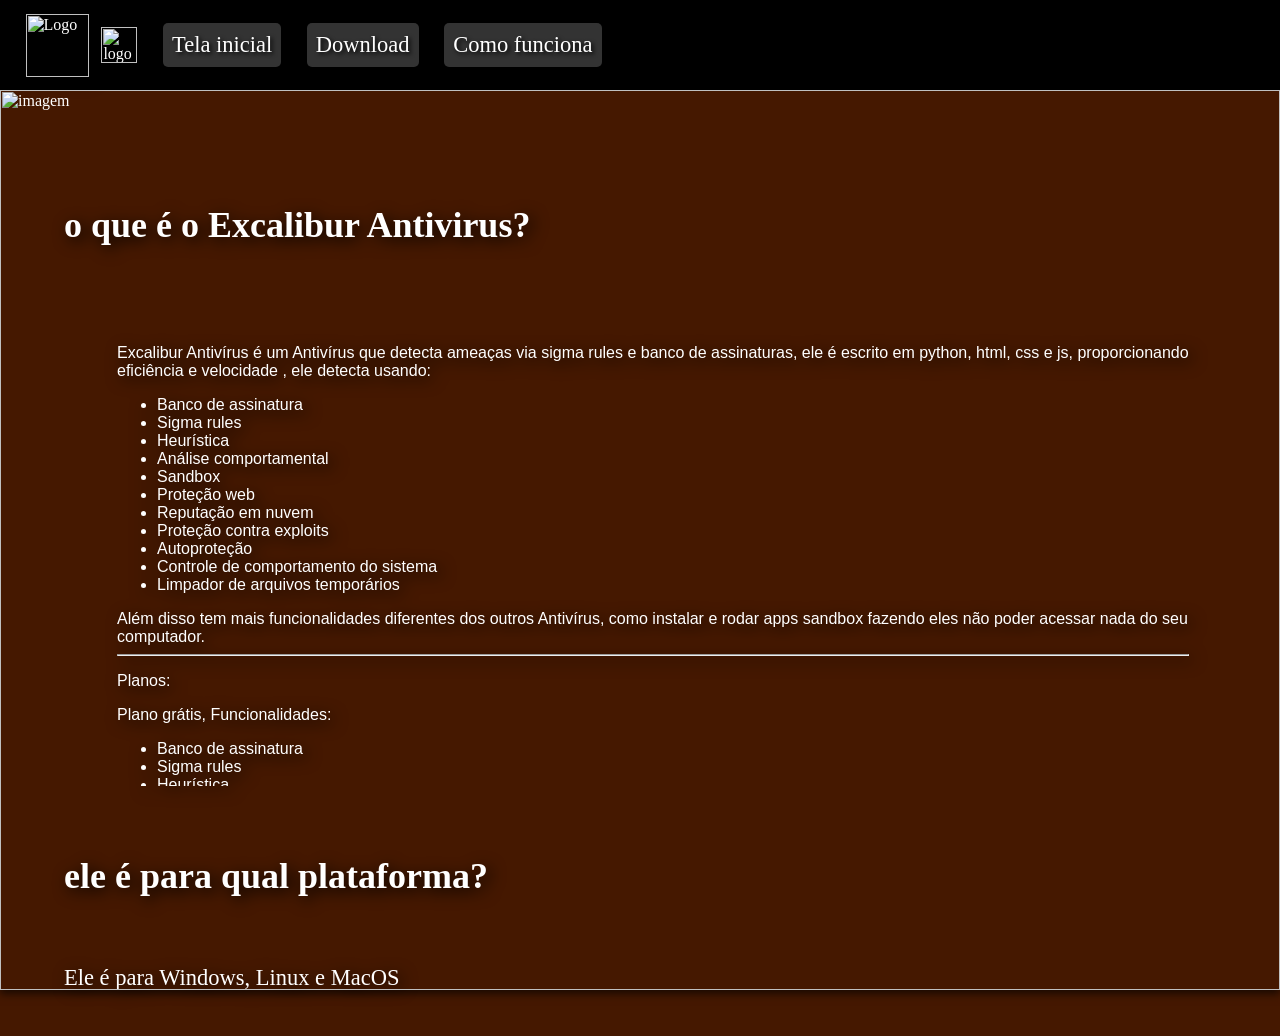
==== index.html @ 654c8cd5 "Add files via upload" ====
<html lang="en">
<head>
    <meta charset="UTF-8">
    <meta name="viewport" content="width=device-width, initial-scale=1.0">
    <link rel="stylesheet" href="style.css">
    <link rel="preconnect" href="https://fonts.googleapis.com">
    <link rel="preconnect" href="https://fonts.gstatic.com" crossorigin>
    <link href="https://fonts.googleapis.com/css2?family=BJCree:wght@400;500;600;700&display=swap" rel="stylesheet">
    <title>Excalibur Antivirus</title>
</head>
<body>
    <div class="topbar">
        <div class=" barra">
            <img class="logo" src="img/logo.png" alt="Logo">
            <img class="logo-name" src="img/logo-name-better.png" alt="logo name">
            <a href="index.html">Tela inicial</a>
            <a href="download.html">Download</a>
            <a href="como-funciona.html">Como funciona</a>
        </div>
        <img class="borda" src="img/borda-bg.png" alt="imagem">
    </div>

    <div class="content">
        <h1>o que é o Excalibur Antivirus?</h1>
        <iframe src="text.html" frameborder="0"></iframe>
        <h1>ele é para qual plataforma?</h1>
        <p>Ele é para Windows, Linux e MacOS</p>
    </div>
</body>
</html>
---- style.css ----
body, html {
    margin: 0;
    padding: 0;
    font-family: "BJCree", serif;
}
body {
    background-color: #451800;
    background-image: url(img/body-bg.jpeg);
}
.topbar {
    background-color: #000000;
    background-image: url(img/topbar-bg.png);
    background-size: cover;
    background-repeat: no-repeat;
    color: rgb(255, 255, 255);
    text-align: left;
    display: flex;
    height: 10vh;
    flex-direction: column;
    align-items: left;
    position: fixed;
    top: 0;
    left: 0;
    right: 0;
    justify-content: center;
    z-index: 10;
}
.topbar h3{
    position: relative;
    margin-left: 2vw;
    margin-right: 2vw;
}
.topbar .borda {
    position: fixed;
    top: 10vh;
    display: flex;
    width: 100%;
    box-shadow: 0px 4px 8px rgba(0, 0, 0, 0.637);
}
.topbar .logo {
    width: 7vh;
    height: 7vh;
    margin-left: 2vw;
    filter: drop-shadow(4px 4px 8px rgb(0, 0, 0));
}
.barra {
    display: flex;
    align-items: center;
}
.topbar .logo-name {
    height: 4vh;
    margin-left: 1vw;
    filter: drop-shadow(4px 4px 4px rgb(0, 0, 0));
}
.content {
    margin-top: 20vh;
    display: flex;
    justify-content: center;
    margin-left: 5vw;
    color: white;
    flex-direction: column;
}
.content iframe {
    width: 85vw;
    height: 50vh;
    border: none;
    color: white;
    padding: 5vh;
    background-image: url('img/metal-texture.jpg');
    filter: drop-shadow(4px 4px 8px rgb(0, 0, 0));
}
.content h1 {
    font-size: 4vh;
    margin-bottom: 5vh;
    filter: drop-shadow(4px 4px 8px rgb(0, 0, 0));
    color: white;
    transition: all 0.3s ease;
}
.content p {
    font-size: 2.5vh;
    margin-bottom: 5vh;
    filter: drop-shadow(4px 4px 8px rgb(0, 0, 0));
    color: white;
    transition: all 0.3s ease;
}
a {
    text-decoration: none;
    color: white;
    transition: all 0.3s ease;
}
.topbar .barra a {
    margin-left: 2vw;
    font-size: 2vh;
    text-shadow: 2px 2px 4px rgb(0, 0, 0);
    margin-left: 2vw;
    background-image: url(img/text-bg.jpg);
    background-repeat: no-repeat;
    padding: 1vh;
    border-radius: 5px;
    filter: drop-shadow(5px 5px 8px rgb(0, 0, 0));
    font-size: 2.5vh;
    background-color: rgba(255, 255, 255, 0.2);
    transition: all 0.3s ease;
}
.topbar .barra a:hover {
    background-color: rgba(255, 255, 255, 0.2);
    color: #ffcc00;
    transition: all 0.5s ease;
}
::-webkit-scrollbar {
  width: 12px;
}

::-webkit-scrollbar-track {
  background: #662a0b89;
}

::-webkit-scrollbar-thumb {
  background-color: #e2b195;
  box-shadow: inset 0 0 5px rgba(0, 0, 0, 0.2);
}

::-webkit-scrollbar-thumb:hover {
  background: #cd9c7f;
}
::selection {
  background-color: #623918;
  color: #ffffff;
}
.texto-sublinhado {
  text-decoration: underline;
  text-decoration-color: #a84413;
  text-decoration-thickness: 2px;
  text-underline-offset: 5px; 
  display: flex;
  justify-content: center;
  align-items: center;
  height: 15vh;
}
.texto-sublinhado a {
  margin: 0 5vw;
  background-image: url(img/metal-texture.jpg);
  background-repeat: no-repeat;
  padding: 5vh;
  font-size: 2.5vh;
  color: white;
  border-radius: 20px;
  filter: drop-shadow(5px 5px 8px rgb(0, 0, 0));
  transition: all 0.3s ease;
}
.texto-sublinhado a:hover {
  padding: 7vh;
  transition: all 0.3s ease;
}
.sandbox-image {
    max-width: 80%;
    height: auto;
    border-radius: 10px;
    filter: drop-shadow(4px 4px 8px rgb(0, 0, 0));
}
.sandbox-image-container {
    display: flex;
    justify-content: center;
    margin-bottom: 5vh;
    justify-content: center;
    align-items: center;
}
.sigma-image {
    max-width: 80%;
    height: auto;
    border-radius: 10px;
    filter: drop-shadow(4px 4px 8px rgb(0, 0, 0));
}
.sigma-image-container {
    display: flex;
    justify-content: center;
    margin-bottom: 5vh;
    justify-content: center;
    align-items: center;
}
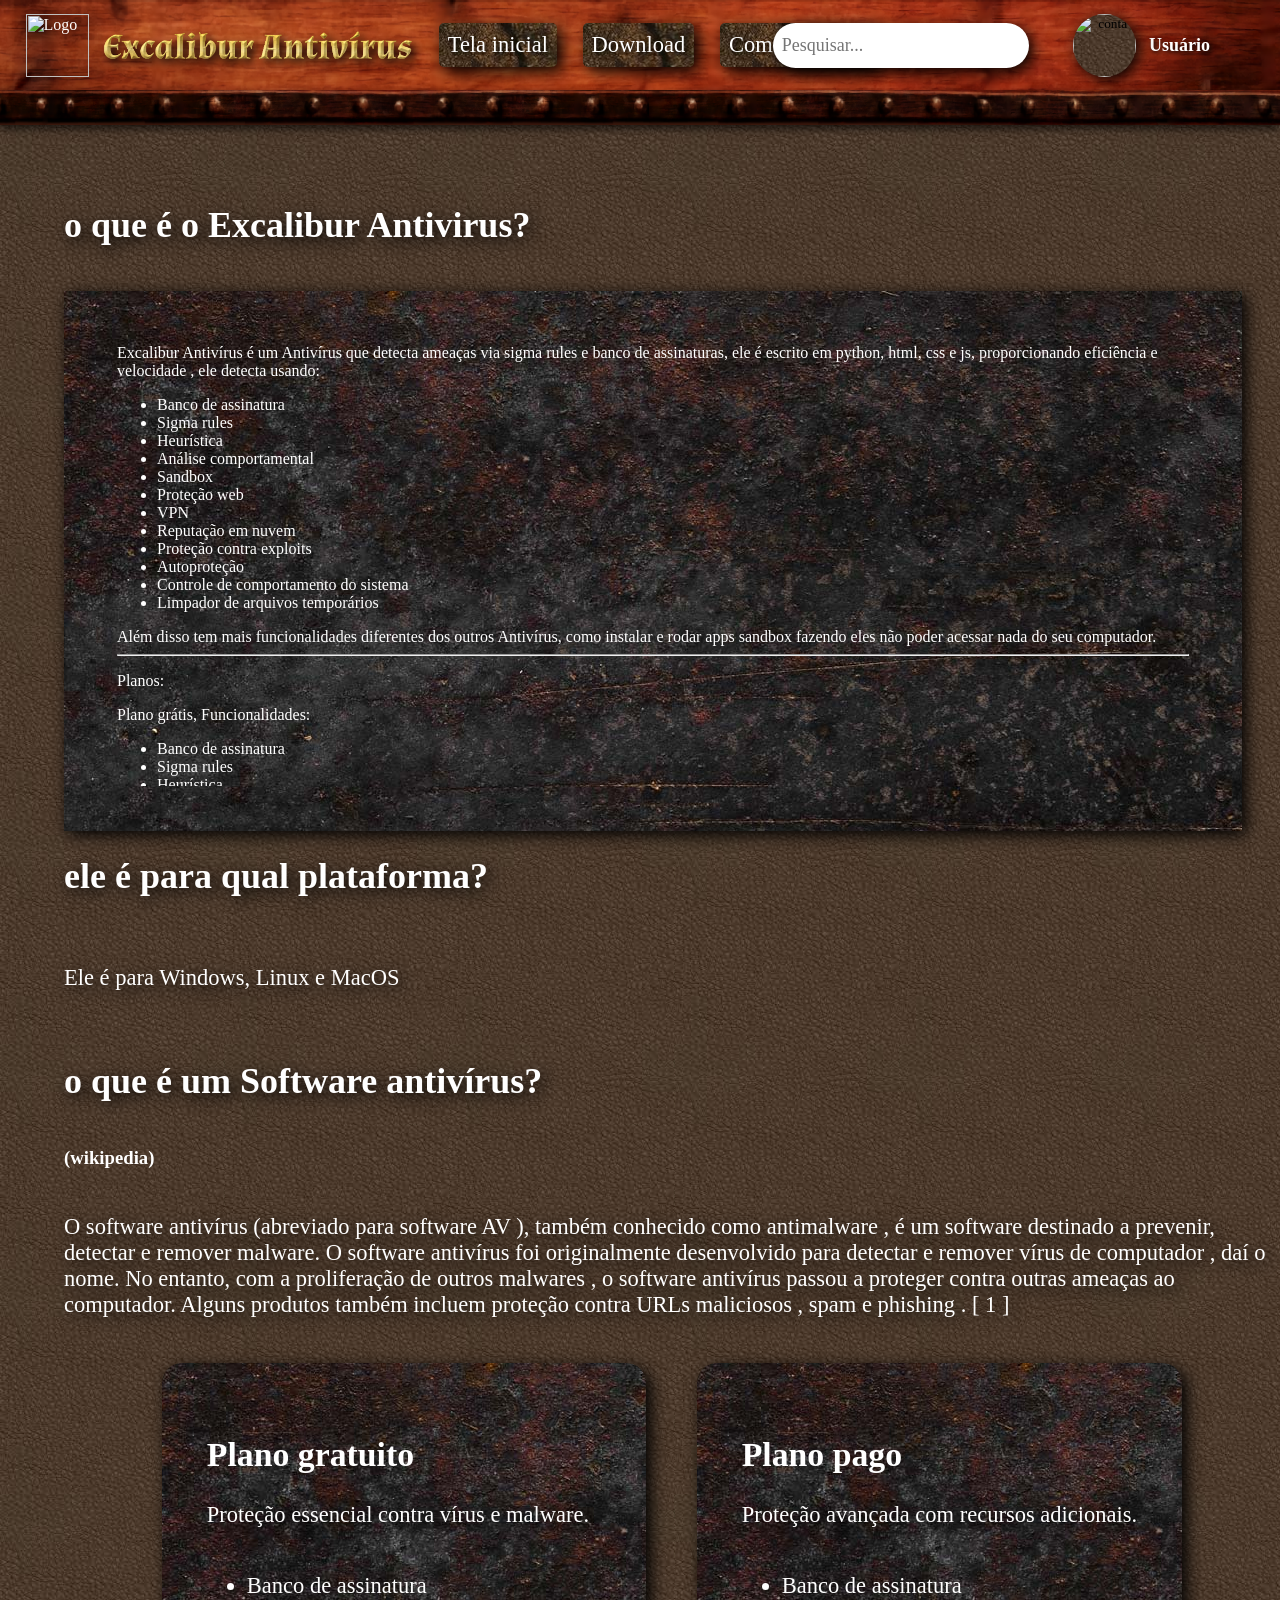
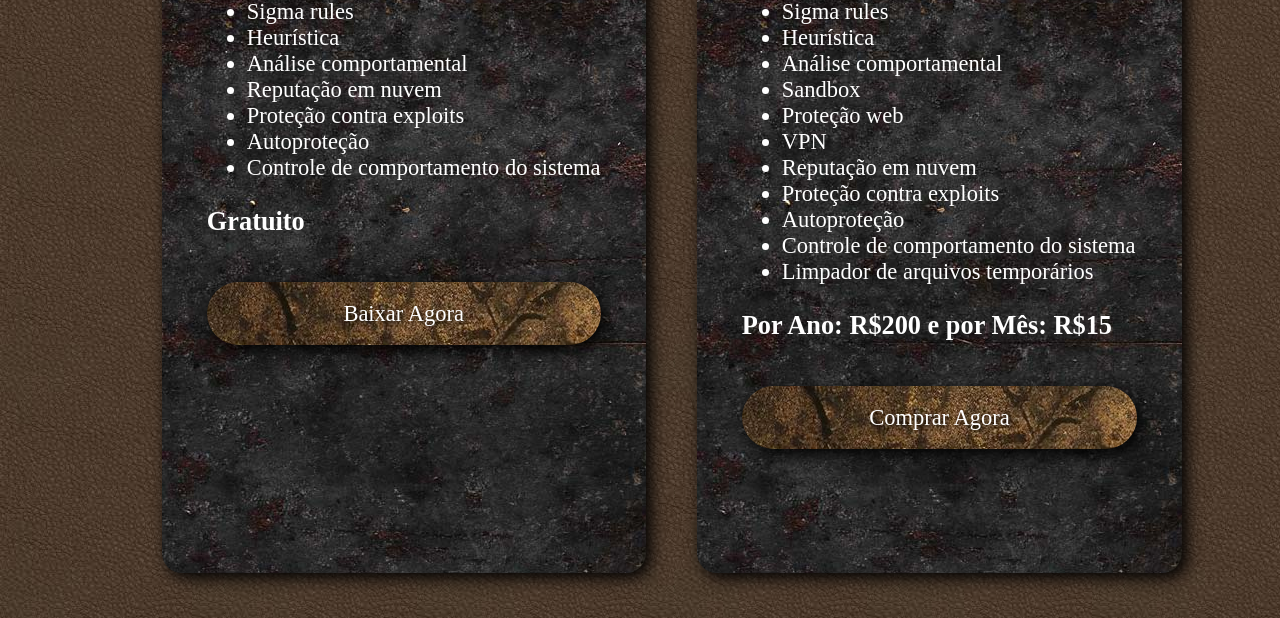
==== commit 01e92082: "Add files via upload" ====
--- a/index.html
+++ b/index.html
@@ -6,6 +6,7 @@
     <link rel="preconnect" href="https://fonts.googleapis.com">
     <link rel="preconnect" href="https://fonts.gstatic.com" crossorigin>
     <link href="https://fonts.googleapis.com/css2?family=BJCree:wght@400;500;600;700&display=swap" rel="stylesheet">
+    <script src="script-index.js" defer></script>
     <title>Excalibur Antivirus</title>
 </head>
 <body>
@@ -16,6 +17,13 @@
             <a href="index.html">Tela inicial</a>
             <a href="download.html">Download</a>
             <a href="como-funciona.html">Como funciona</a>
+            <div class="parte-left">
+                <input onclick="pesquisar()" class="barra-de-pesquisa" type="text" placeholder="Pesquisar..." id="pesquisa">
+                <button class="perfil-btn" id="abrir-popover-perfil">
+                <img src="img/perfil-icon.png" alt="conta" class="conta-img">
+                <h4 class="h4-perfil">Usuário</h4>
+                </button>
+            </div>
         </div>
         <img class="borda" src="img/borda-bg.png" alt="imagem">
     </div>
@@ -25,6 +33,93 @@
         <iframe src="text.html" frameborder="0"></iframe>
         <h1>ele é para qual plataforma?</h1>
         <p>Ele é para Windows, Linux e MacOS</p>
+        <div>
+        <h1>o que é um Software antivírus?</h1>
+        <a href="https://en.wikipedia.org/wiki/Antivirus_software"><p><h3>(wikipedia)</h3></p><p>O software antivírus (abreviado para software AV ), também conhecido como antimalware , é um software destinado a prevenir, detectar e remover malware. O software antivírus foi originalmente desenvolvido para detectar e remover vírus de computador , daí o nome. No entanto, com a proliferação de outros malwares , o software antivírus passou a proteger contra outras ameaças ao computador. Alguns produtos também incluem proteção contra URLs maliciosos , spam e phishing . [ 1 ]</p></a>
     </div>
+    <div>
+        <div class="planos-container">
+            <div class="plano">
+                <h2>Plano gratuito</h2>
+                <p>Proteção essencial contra vírus e malware.</p>
+                <ul>
+                <li>Banco de assinatura</li>
+                <li>Sigma rules</li>
+                <li>Heurística</li>
+                <li>Análise comportamental</li>
+                <li>Reputação em nuvem</li>
+                <li>Proteção contra exploits</li>
+                <li>Autoproteção</li>
+                <li>Controle de comportamento do sistema</li>
+                </ul>
+                <h3>Gratuito</h3>
+                <a href="download.html"><button class="btn-baixar">Baixar Agora</button></a>
+            </div>
+            <div class="plano">
+                <h2>Plano pago</h2>
+                <p>Proteção avançada com recursos adicionais.</p>
+                <ul>
+                <li>Banco de assinatura</li>
+                <li>Sigma rules</li>
+                <li>Heurística</li>
+                <li>Análise comportamental</li>
+                <li>Sandbox</li>
+                <li>Proteção web</li>
+                <li>VPN</li>
+                <li>Reputação em nuvem</li>
+                <li>Proteção contra exploits</li>
+                <li>Autoproteção</li>
+                <li>Controle de comportamento do sistema</li>
+                <li>Limpador de arquivos temporários</li>
+                </ul>
+                <h3>Por Ano: R$200 e por Mês: R$15</h3>
+                <button class="btn-comprar" popovertarget="comprar-popover">Comprar Agora</button>
+            </div>
+        </div>   
+    </div>
+    </div>
+
+    <!-- comprar-popover -->
+
+    <div id="comprar-popover" popover>
+  <div class="window">
+    
+    <div class="title-bar">
+      <span>Comprar Plano</span>
+      <button class="close-btn" popovertarget="comprar-popover" popovertargetaction="hide">
+        ✕
+      </button>
+    </div>
+
+    <div class="content-popover">
+      <p>Escolha o metodo de pagamento:</p>
+      <div class="opcoes">
+        <button class="btn-pagamento">Paypal</button>
+        <button class="btn-pagamento">Pix</button>
+        <button class="btn-pagamento">Boleto Bancário</button>
+        <button class="btn-pagamento">Cartão de Crédito</button>
+        <button class="btn-pagamento">Transferência Bancária</button>
+        </div>
+        <p>Escolha uma das opções acima para continuar com a compra.</p>
+        <button class="btn-comprar" popovertarget="comprar-popover" popovertargetaction="hide">Continuar</button>
+    </div>
+  </div>
+</div>
+<!--janela de perfil no superior direito usnado js-->
+<div id="perfil-popover" class="popover">
+  <div class="window-perfil">
+    <div class="title-bar">
+      <span>Perfil do Usuário</span>
+      <button class="close-btn" id="close-perfil-btn">✕</button>
+    </div>
+    <div class="content-popover">
+        <p>Faça login para ver seu perfil.</p>
+        <a href="login.html"><button class="btn-login" id="login-btn">Login</button></a>
+        <a href="cadastrar.html"><button class="btn-cadastrar" id="cadastrar-btn">Cadastrar</button></a>
+        <button id="btn-logout" onclick="logout()">Sair</button>
+    </div>
+  </div>
+</div>
+
 </body>
 </html>
--- a/style.css
+++ b/style.css
@@ -1,6 +1,9 @@
 body, html {
     margin: 0;
     padding: 0;
+    font-family: "BJCree", serif;
+}
+* {
     font-family: "BJCree", serif;
 }
 body {
@@ -177,4 +180,361 @@
     margin-bottom: 5vh;
     justify-content: center;
     align-items: center;
+}
+.web-protection-image {
+    max-width: 80%;
+    height: auto;
+    border-radius: 10px;
+    filter: drop-shadow(4px 4px 8px rgb(0, 0, 0));
+}
+.web-protection-image-container  {
+    display: flex;
+    justify-content: center;
+    margin-bottom: 5vh;
+    justify-content: center;
+    align-items: center;
+}
+.planos-container {
+    display: flex;
+    justify-content: center;
+    margin-bottom: 5vh;
+    justify-content: center;
+    align-items: center;
+}
+.plano {
+    background-image: url(img/metal-texture.jpg);
+    background-repeat: no-repeat;
+    padding: 5vh;
+    font-size: 2.5vh;
+    color: white;
+    border-radius: 20px;
+    filter: drop-shadow(5px 5px 8px rgb(0, 0, 0));
+    transition: all 0.3s ease;
+    margin: 0 2vw;
+    height: 80vh;
+}
+.plano:hover {
+    padding: 7vh;
+    transition: all 0.3s ease;
+}
+.plano button {
+    color: white;
+    text-decoration: none;
+    transition: all 0.3s ease;
+    justify-content: center;
+    display: flex;
+    margin-top: 5vh;
+    font-size: 2.5vh;
+    border: none;
+    width: 100%;
+    height: 7vh;
+    align-items: center;
+    background-image: url(img/text-bg.jpg);
+    border-radius: 10vh;
+    filter: drop-shadow(5px 5px 8px rgb(0, 0, 0));
+    text-shadow: 2px 2px 4px rgb(0, 0, 0);
+}
+.plano button:hover {
+    background-color: rgba(255, 255, 255, 0.2);
+    color: #ffcc00;
+    transition: all 0.5s ease;
+    height: 8vh;
+}
+[popover] {
+  border: none;
+  padding: 0;
+  background: transparent;
+}
+
+/* Fundo escuro estilo modal */
+[popover]::backdrop {
+  background: rgba(0, 0, 0, 0.5);
+}
+
+.window {
+  width: 50vw;
+  min-height: 30vh;
+  border-radius: 8px;
+  overflow: hidden;
+  background: #f3f3f3;
+  box-shadow: 0 10px 25px rgba(0,0,0,0.4);
+  font-family: "Segoe UI", sans-serif;
+  filter: drop-shadow(4px 4px 8px rgb(0, 0, 0));
+}
+
+.title-bar {
+  background: linear-gradient(to right, #0078d7, #005a9e);
+  color: white;
+  padding: 10px;
+  display: flex;
+  justify-content: space-between;
+  align-items: center;
+  font-size: 3vh;
+  background-image: url(img/topbar-bg.png);
+  filter: drop-shadow(4px 4px 8px rgb(0, 0, 0));
+}
+.close-btn {
+  background: transparent;
+  border: none;
+  color: white;
+  font-size: 2.5vh;
+  width: 32px;
+  height: 32px;
+  cursor: pointer;
+  transition: 0.2s;
+  filter: drop-shadow(4px 4px 8px rgb(0, 0, 0));
+}
+
+.close-btn:hover {
+  background: #e81123;
+  filter: drop-shadow(4px 4px 8px rgb(0, 0, 0));
+}
+
+.content-popover {
+  font-size: 2.5vh;
+  min-height: 30vh;
+  padding: 20px;
+  color: #ffffff;
+  text-shadow: 2px 2px 4px rgb(0, 0, 0);
+  background-image: url(img/body-bg.jpeg);
+}
+.content-popover button {
+    color: white;
+    text-decoration: none;
+    transition: all 0.3s ease;
+    justify-content: center;
+    display: flex;
+    margin-top: 3vh;
+    font-size: 2.5vh;
+    border: none;
+    width: 100%;
+    height: 7vh;
+    align-items: center;
+    background-image: url(img/text-bg.jpg);
+    border-radius: 10vh;
+    filter: drop-shadow(5px 5px 8px rgb(0, 0, 0));
+    text-shadow: 2px 2px 4px rgb(0, 0, 0);
+}
+.content-popover button:hover {
+    background-color: rgba(255, 255, 255, 0.2);
+    color: #ffcc00;
+    transition: all 0.5s ease;
+    height: 8vh;
+}
+.content-popover .btn-comprar {
+    color: white;
+    text-decoration: none;
+    transition: all 0.3s ease;
+    display: flex;
+    justify-content: center;
+    display: flex;
+    margin-top: 5vh;
+    font-size: 2.5vh;
+    border: none;
+    width: 50%;
+    height: 7vh;
+    align-items: center;
+    background-image: url(img/text-bg.jpg);
+    border-radius: 10vh;
+    filter: drop-shadow(5px 5px 8px rgb(0, 0, 0));
+}
+.parte-left {
+    position: absolute;
+    margin: 5vw;
+    right: 0;
+    margin-left: 10vw;
+    display: flex;
+    align-items: center;
+    justify-content: right;
+}
+.conta-img {
+    width: 7vh;
+    background-image: url(img/body-bg.jpeg);
+    border: none;
+    height: 7vh;
+    filter: drop-shadow(4px 4px 8px rgb(0, 0, 0));
+    border-radius: 4.5vh;
+}
+.conta-img:hover {
+    filter: drop-shadow(4px 4px 8px rgb(0, 0, 0)) brightness(1.2);
+    transition: all 0.3s ease;
+}
+.barra-de-pesquisa {
+    margin-right: 3vw;
+    padding: 1vh;
+    font-size: 2vh;
+    border-radius: 2.5vh;
+    height: 5vh;
+    filter: drop-shadow(5px 5px 8px rgb(0, 0, 0));
+    background-color: rgb(255, 255, 255);
+    color: rgb(0, 0, 0);
+    border: none;
+    width: 20vw;
+    outline: none;
+}
+.barra-de-pesquisa:focus {
+    border: none;
+}
+.parte-left .h4-perfil {
+    margin-left: 1vw;
+    font-size: 2vh;
+    color: white;
+    text-shadow: 2px 2px 4px rgb(0, 0, 0);
+    transition: all 0.3s ease;
+}
+.perfil-btn {
+    display: flex;
+    align-items: center;
+    background: transparent;
+    border: none;
+    cursor: pointer;
+}
+.parte-left .perfil-btn:hover .h4-perfil {
+    font-size: 2.5vh;
+    transition: all 0.3s ease;
+}
+.window-perfil {
+    width: 30vw;
+    min-height: 20vh;
+    border-radius: 8px;
+    overflow: hidden;
+    background: #f3f3f3;
+    box-shadow: 0 10px 25px rgba(0,0,0,0.4);
+    font-family: "Segoe UI", sans-serif;
+    filter: drop-shadow(4px 4px 8px rgb(0, 0, 0));
+    display: flex;
+    flex-direction: column;
+    position: fixed;
+    top: 1vh;
+    right: 1vw;
+    z-index: 20;
+}
+#perfil-popover {
+    display: none;
+}
+.centro {
+    width: 30vw;
+    min-height: 20vh;
+    border-radius: 8px;
+    box-shadow: 0 10px 25px rgba(0,0,0,0.4);
+    font-family: "Segoe UI", sans-serif;
+    font-size: 2vh;
+    display: flex;
+    flex-direction: column;
+    justify-content: center;
+    align-content: center;
+    align-items: center;
+    width: 100%;
+    height: 100%;
+    color: rgb(255, 255, 255);
+}
+.tela-login {
+    width: 30vw;
+    min-height: 20vh;
+    border-radius: 8px;
+    box-shadow: 0 10px 25px rgba(0,0,0,0.4);
+    background-color: rgb(205, 107, 57);
+    background-image: url(img/fundo-login-bg.jpg);
+    background-blend-mode: multiply;
+    background-repeat: no-repeat;
+    background-size: 100% 100%;
+    font-family: "Segoe UI", sans-serif;
+    font-size: 2.2vh;
+    filter: drop-shadow(4px 4px 8px rgb(0, 0, 0));
+    display: flex;
+    flex-direction: column;
+    justify-content:left;
+    width: 50%;
+    height: 50%;
+    padding: 5vh;
+}
+.tela-login input {
+    margin: 0.5vh 0;
+    font-size: 2.2vh;
+    border-radius: 2.5vh;
+    height: 5vh;
+    filter: drop-shadow(5px 5px 8px rgb(0, 0, 0));
+    background-color: rgb(106, 76, 48);
+    color: rgb(255, 255, 255);
+    border: none;
+    width: 100%;
+    outline: none;
+    align-items: center;
+    justify-content: center;
+    transition: all 0.3s ease;
+    align-content: center;
+    padding-left: 3vh;
+    padding-right: 3vh;
+}
+.tela-login input::placeholder {
+  color: #c2c1c0; /* Cor desejada */
+  opacity: 1;    /* Firefox geralmente reduz a opacidade por padrão */
+}
+.tela-login input:hover {
+    filter: drop-shadow(5px 5px 8px rgb(0, 0, 0)) brightness(1.2);
+    transition: all 0.3s ease;
+    height: 6vh;
+}
+.tela-login label {
+    font-size: 2.2vh;
+    color: rgb(255, 255, 255);
+}
+.esquerda-superior {
+    position: absolute;
+    top: 0;
+    left: 0;
+    width: 100%;
+    height: 10vh;
+}   
+.esquerda-superior button {
+    background: transparent;
+    border: none;
+    margin: 3vh;
+    color: white;
+    font-size: 4vh;
+    width: 4vw;
+    height: 3vh;
+    cursor: pointer;
+    transition: 0.2s;
+    filter: drop-shadow(4px 4px 8px rgb(0, 0, 0));
+}
+.esquerda-superior .centro {
+    box-shadow: none;
+    height: max-content;
+}
+#lista-resultados {
+  width: 100%;
+  margin-top: 12px;
+  max-height: 70vh;
+  overflow-y: auto;
+}
+
+.search-item {
+  display: flex;
+  align-items: center;
+  gap: 10px;
+  padding: 14px 18px;        
+  color: #fff;
+  text-decoration: none;
+  font-size: 2vh;
+  border-bottom: 1px solid rgba(255,255,255,0.1);
+  background: rgba(0,0,0,0.35);
+  margin-top: 1vh;
+}
+.search-item:hover {
+  background: rgba(255,255,255,0.1);
+}
+
+.search-item-title {
+  font-weight: 600;
+  font-size: 2.2vh;
+}
+
+.search-item-meta {
+  font-size: 1.5vh;
+  color: rgba(255,255,255,0.4);
+}
+
+.search-item-icon {
+  font-size: 2rem;
 }
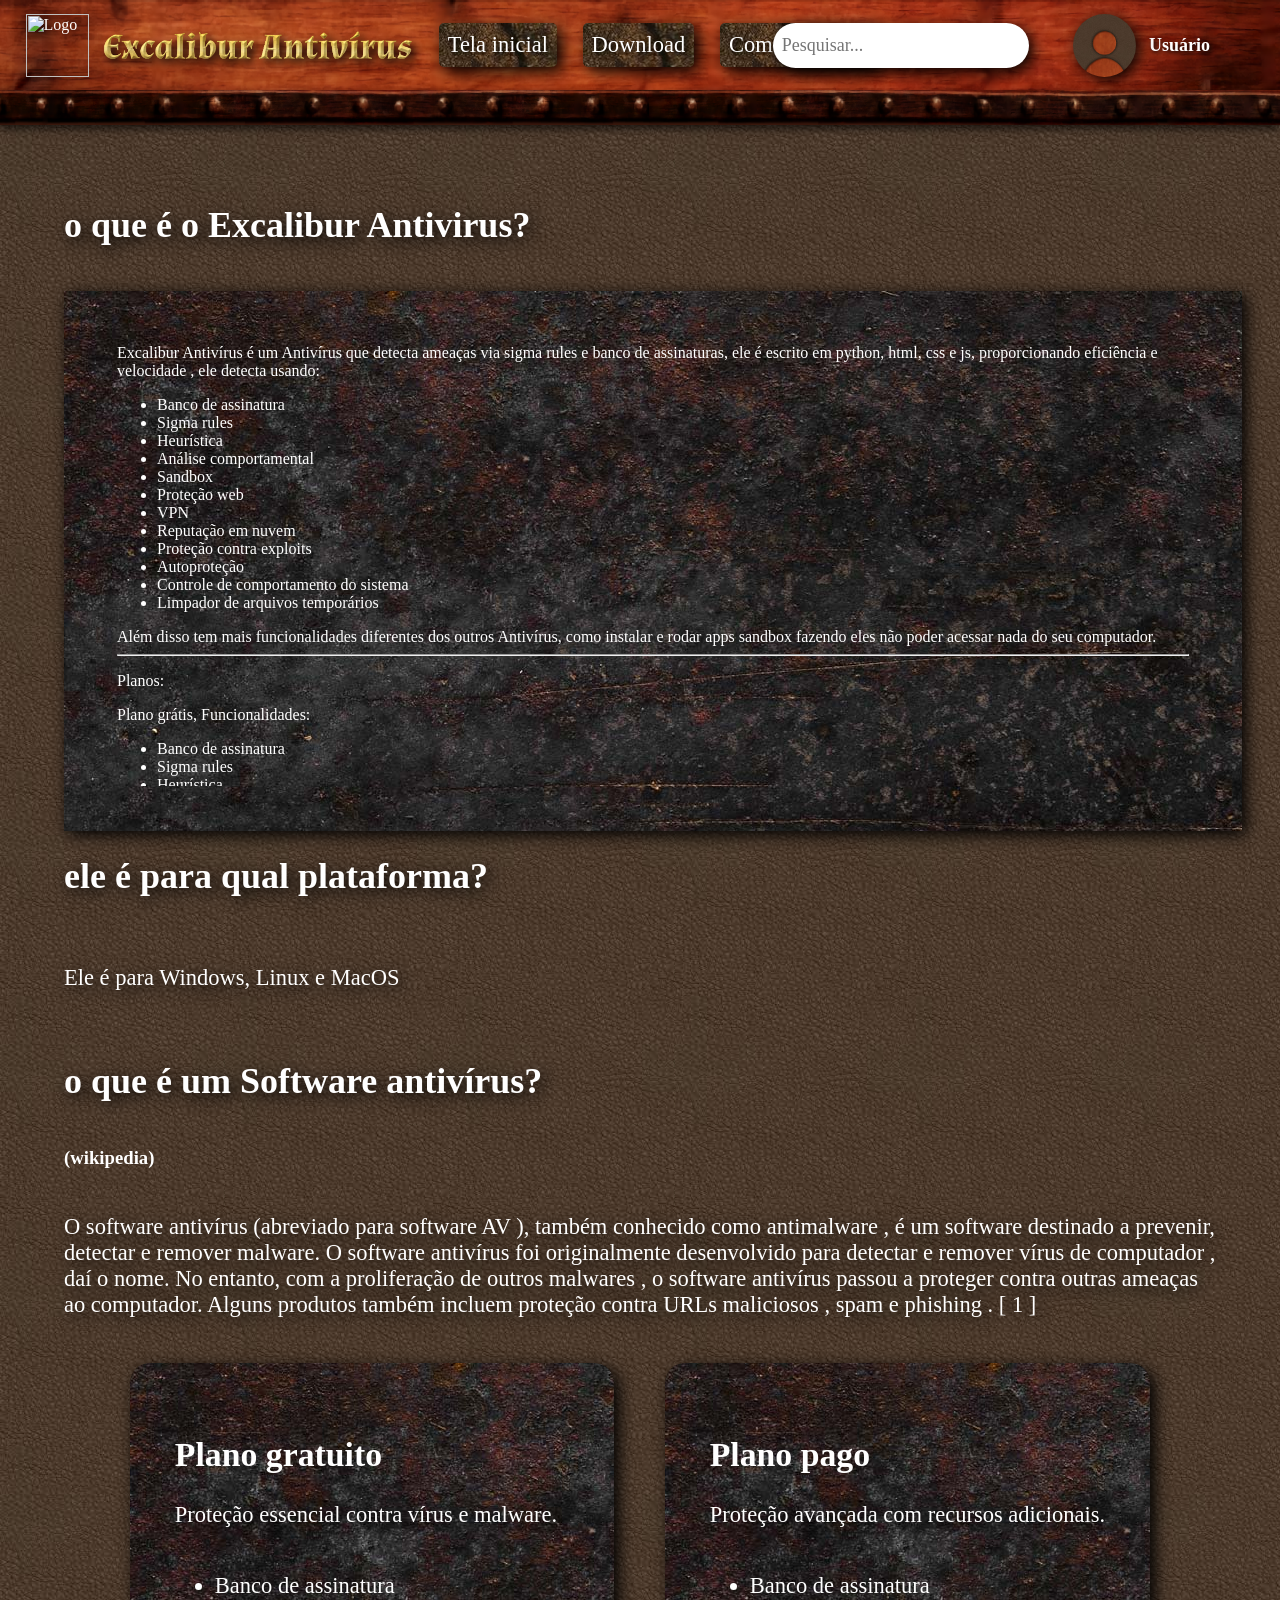
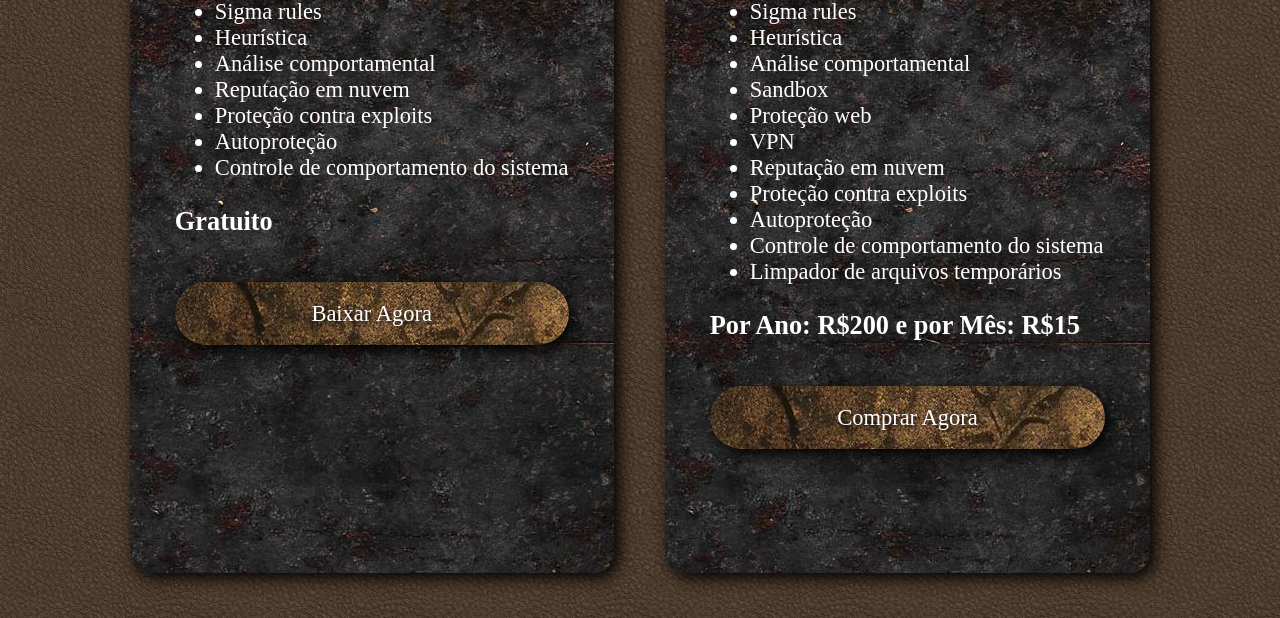
==== commit 356b1bd9: "Add files via upload" ====
--- a/index.html
+++ b/index.html
@@ -117,6 +117,7 @@
         <a href="login.html"><button class="btn-login" id="login-btn">Login</button></a>
         <a href="cadastrar.html"><button class="btn-cadastrar" id="cadastrar-btn">Cadastrar</button></a>
         <button id="btn-logout" onclick="logout()">Sair</button>
+        <a href="configuracoes.html"><button class="btn-configuracoes">Configurações</button></a>
     </div>
   </div>
 </div>
--- a/style.css
+++ b/style.css
@@ -60,6 +60,7 @@
     display: flex;
     justify-content: center;
     margin-left: 5vw;
+    margin-right: 5vw;
     color: white;
     flex-direction: column;
 }
@@ -136,12 +137,15 @@
   text-decoration-thickness: 2px;
   text-underline-offset: 5px; 
   display: flex;
+  flex-direction: row;
+  flex-wrap: wrap;
   justify-content: center;
   align-items: center;
   height: 15vh;
+  width: 100%;
 }
 .texto-sublinhado a {
-  margin: 0 5vw;
+  margin: 1vh 5vw;
   background-image: url(img/metal-texture.jpg);
   background-repeat: no-repeat;
   padding: 5vh;
@@ -537,4 +541,94 @@
 
 .search-item-icon {
   font-size: 2rem;
+}
+.switch {
+  position: relative;
+  display: inline-flex;
+  align-items: center; 
+  gap: 10px;
+  cursor: pointer;
+  font-family: sans-serif;
+}
+
+.switch input {
+  opacity: 0;
+  width: 0;
+  height: 0;
+}
+
+.slider {
+  position: relative;
+  width: 10vh;
+  height: 5vh;
+  background-color: #fbe2ca;
+  transition: .4s;
+  border-radius: 10vh;
+}
+
+.slider:before {
+  position: absolute;
+  content: "";
+  height: 4vh;
+  width: 4vh;
+  left: 3px;
+  bottom: 3px;
+  background-color: rgb(35, 35, 35);
+  transition: .4s;
+  border-radius: 50%;
+}
+label {
+    font-size: 3vh;
+    color: rgb(255, 255, 255);
+}
+
+input:checked + .slider {
+  background-color: #a05f2e;
+}
+
+input:checked + .slider:before {
+  transform: translateX(5vh);
+}
+.btn-centro {
+    display: flex;
+    justify-content: center;
+    width: 100%;
+    font-size: 5vh;
+}
+.btn-gerar {
+    color: white;
+    text-decoration: none;
+    transition: all 0.3s ease;
+    justify-content: center;
+    display: flex;
+    margin-top: 5vh;
+    font-size: 2.5vh;
+    border: none;
+    width: 50%;
+    height: 7vh;
+    align-items: center;
+    background-image: url(img/text-bg.jpg);
+    border-radius: 10vh;
+    filter: drop-shadow(5px 5px 8px rgb(0, 0, 0));
+}
+.btn-gerar:hover {
+    background-color: rgba(255, 255, 255, 0.2);
+    color: #ffcc00;
+    transition: all 0.5s ease;
+    height: 8vh;
+    cursor: pointer;
+}
+.download-body .content * {
+    display: flex;
+    color: white;
+    flex-direction: column;
+}
+.download-body .content .texto-sublinhado {
+    display: flex;
+    flex-direction: row;
+    flex-wrap: wrap;
+    flex-flow: row wrap;
+    width: 100%;
+    height: max-content;
+    align-items: center;
 }
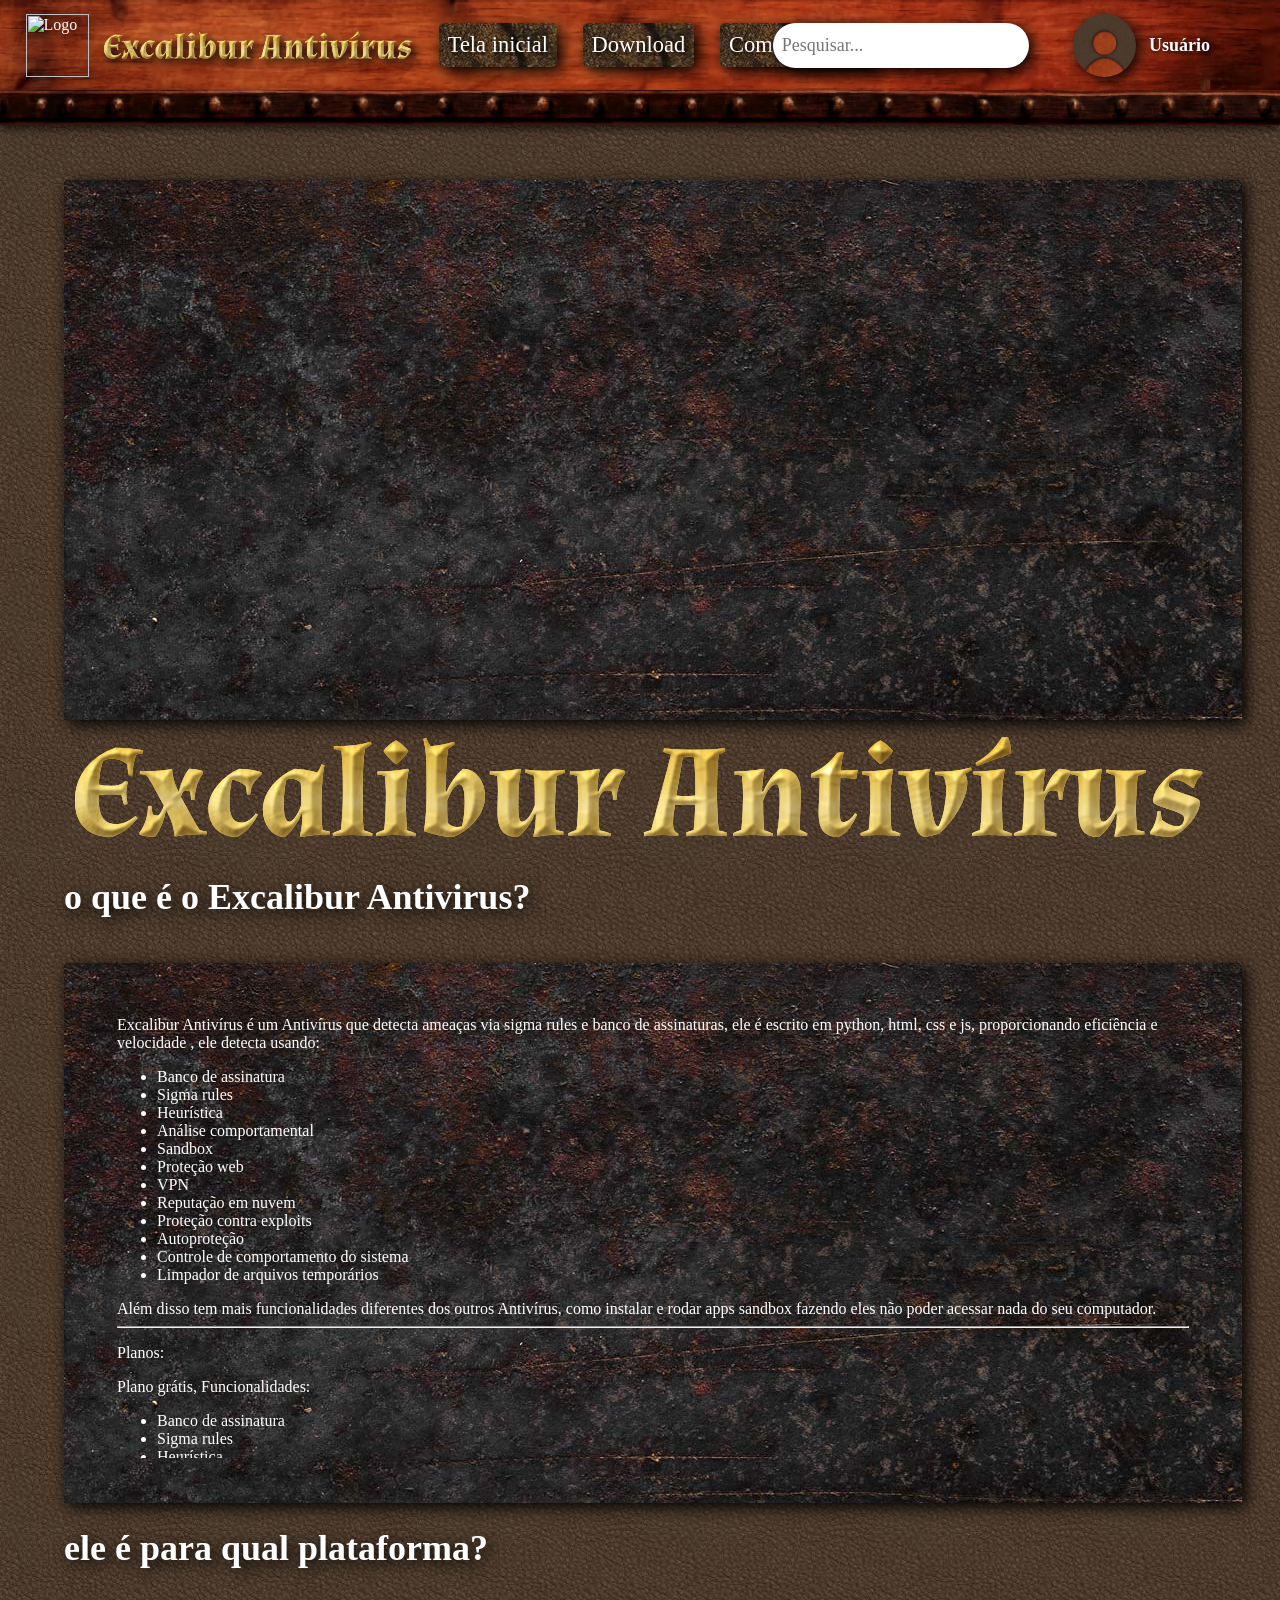
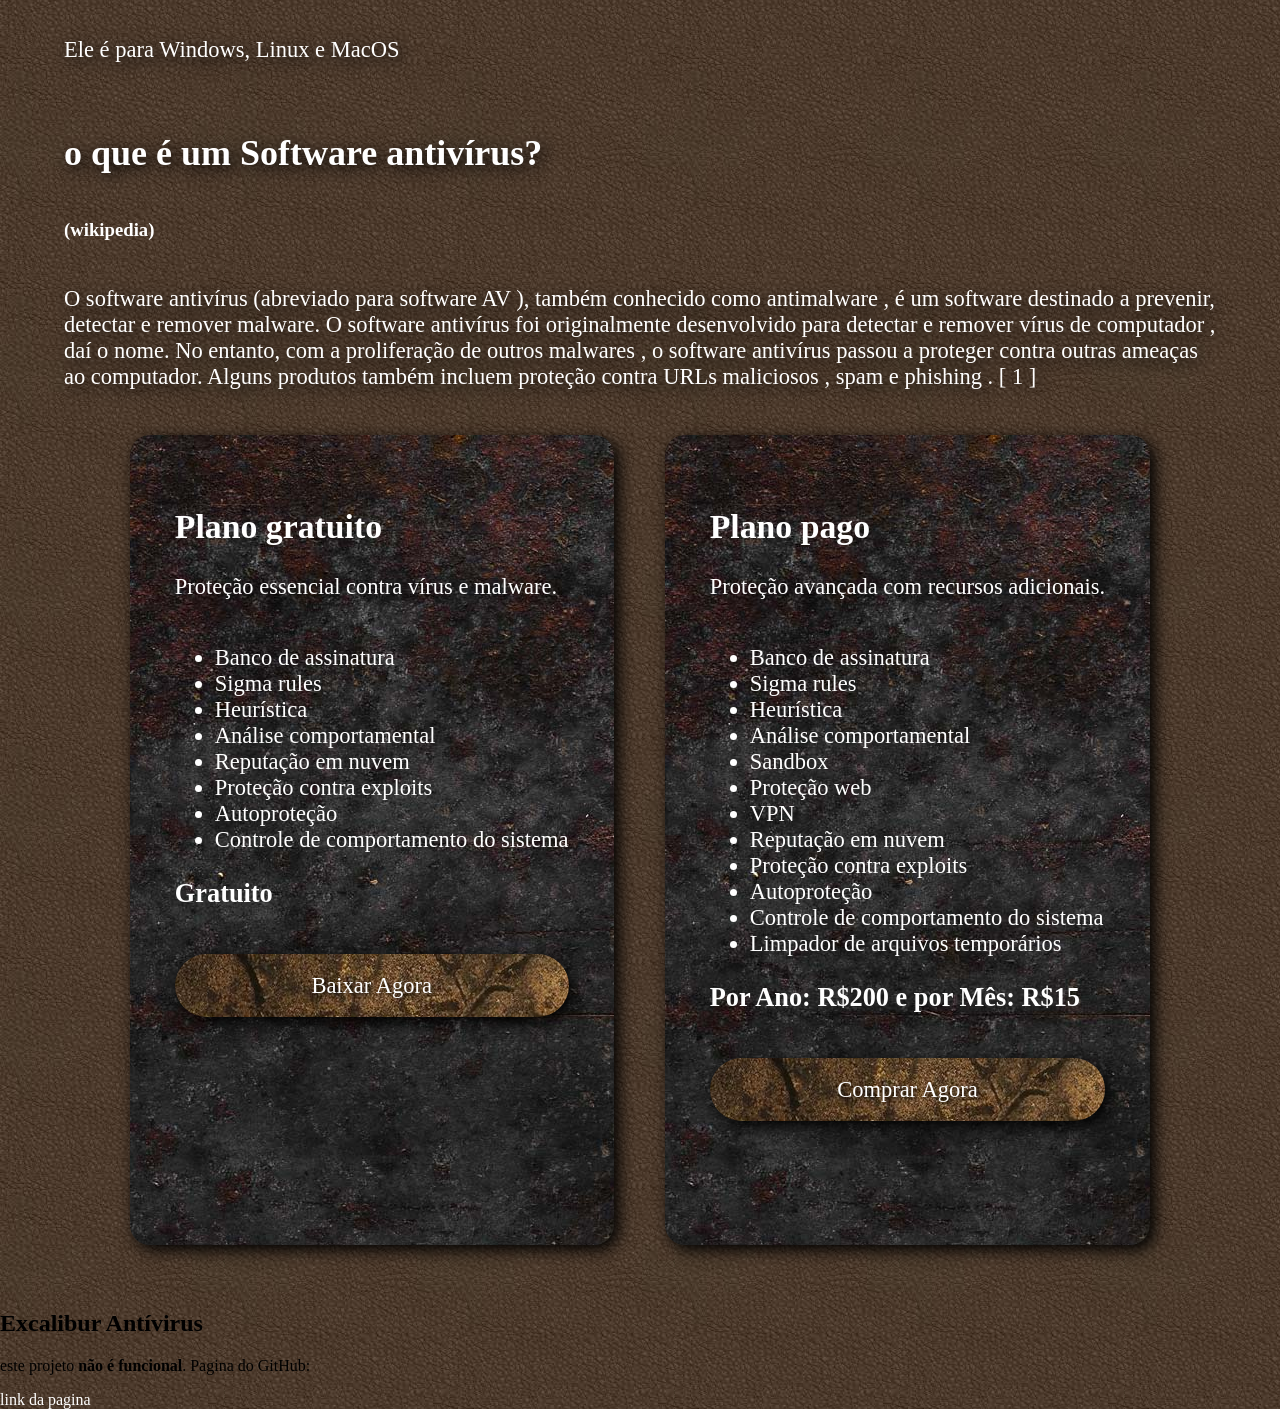
==== commit 482c48d9: "Refactor index.html structure and add animations" ====
--- a/index.html
+++ b/index.html
@@ -7,6 +7,20 @@
     <link rel="preconnect" href="https://fonts.gstatic.com" crossorigin>
     <link href="https://fonts.googleapis.com/css2?family=BJCree:wght@400;500;600;700&display=swap" rel="stylesheet">
     <script src="script-index.js" defer></script>
+    <style>
+      @keyframes clarear {
+    from {
+        opacity: 0;
+    }
+    to {
+        opacity: 1;
+    }
+}
+body {
+    animation: clarear 1.5s ease-in-out;                
+}
+
+    </style>
     <title>Excalibur Antivirus</title>
 </head>
 <body>
@@ -14,7 +28,7 @@
         <div class=" barra">
             <img class="logo" src="img/logo.png" alt="Logo">
             <img class="logo-name" src="img/logo-name-better.png" alt="logo name">
-            <a href="index.html">Tela inicial</a>
+            <a>Tela inicial</a>
             <a href="download.html">Download</a>
             <a href="como-funciona.html">Como funciona</a>
             <div class="parte-left">
@@ -29,6 +43,15 @@
     </div>
 
     <div class="content">
+      <div class="center-vertical">
+        <iframe
+    src="https://player.vimeo.com/video/1189540014?loop=false&amp;byline=false&amp;portrait=false&amp;title=false&amp;speed=true&amp;transparent=0&amp;gesture=media"
+    allowfullscreen
+    allowtransparency
+    allow="autoplay"
+  ></iframe>
+  <img src="img/logo-name-better.png" alt="">
+      </div>
         <h1>o que é o Excalibur Antivirus?</h1>
         <iframe src="text.html" frameborder="0"></iframe>
         <h1>ele é para qual plataforma?</h1>
@@ -121,6 +144,10 @@
     </div>
   </div>
 </div>
-
+<footer>
+  <h2>Excalibur Antívirus</h2>
+  <p>este projeto <strong>não é funcional</strong>. Pagina do GitHub: </p>
+  <a href="https://github.com/ExcaliburAntivirus/excaliburantivirus.github.io" target="_blank">link da pagina</a>
+</footer>
 </body>
-</html>+</html>
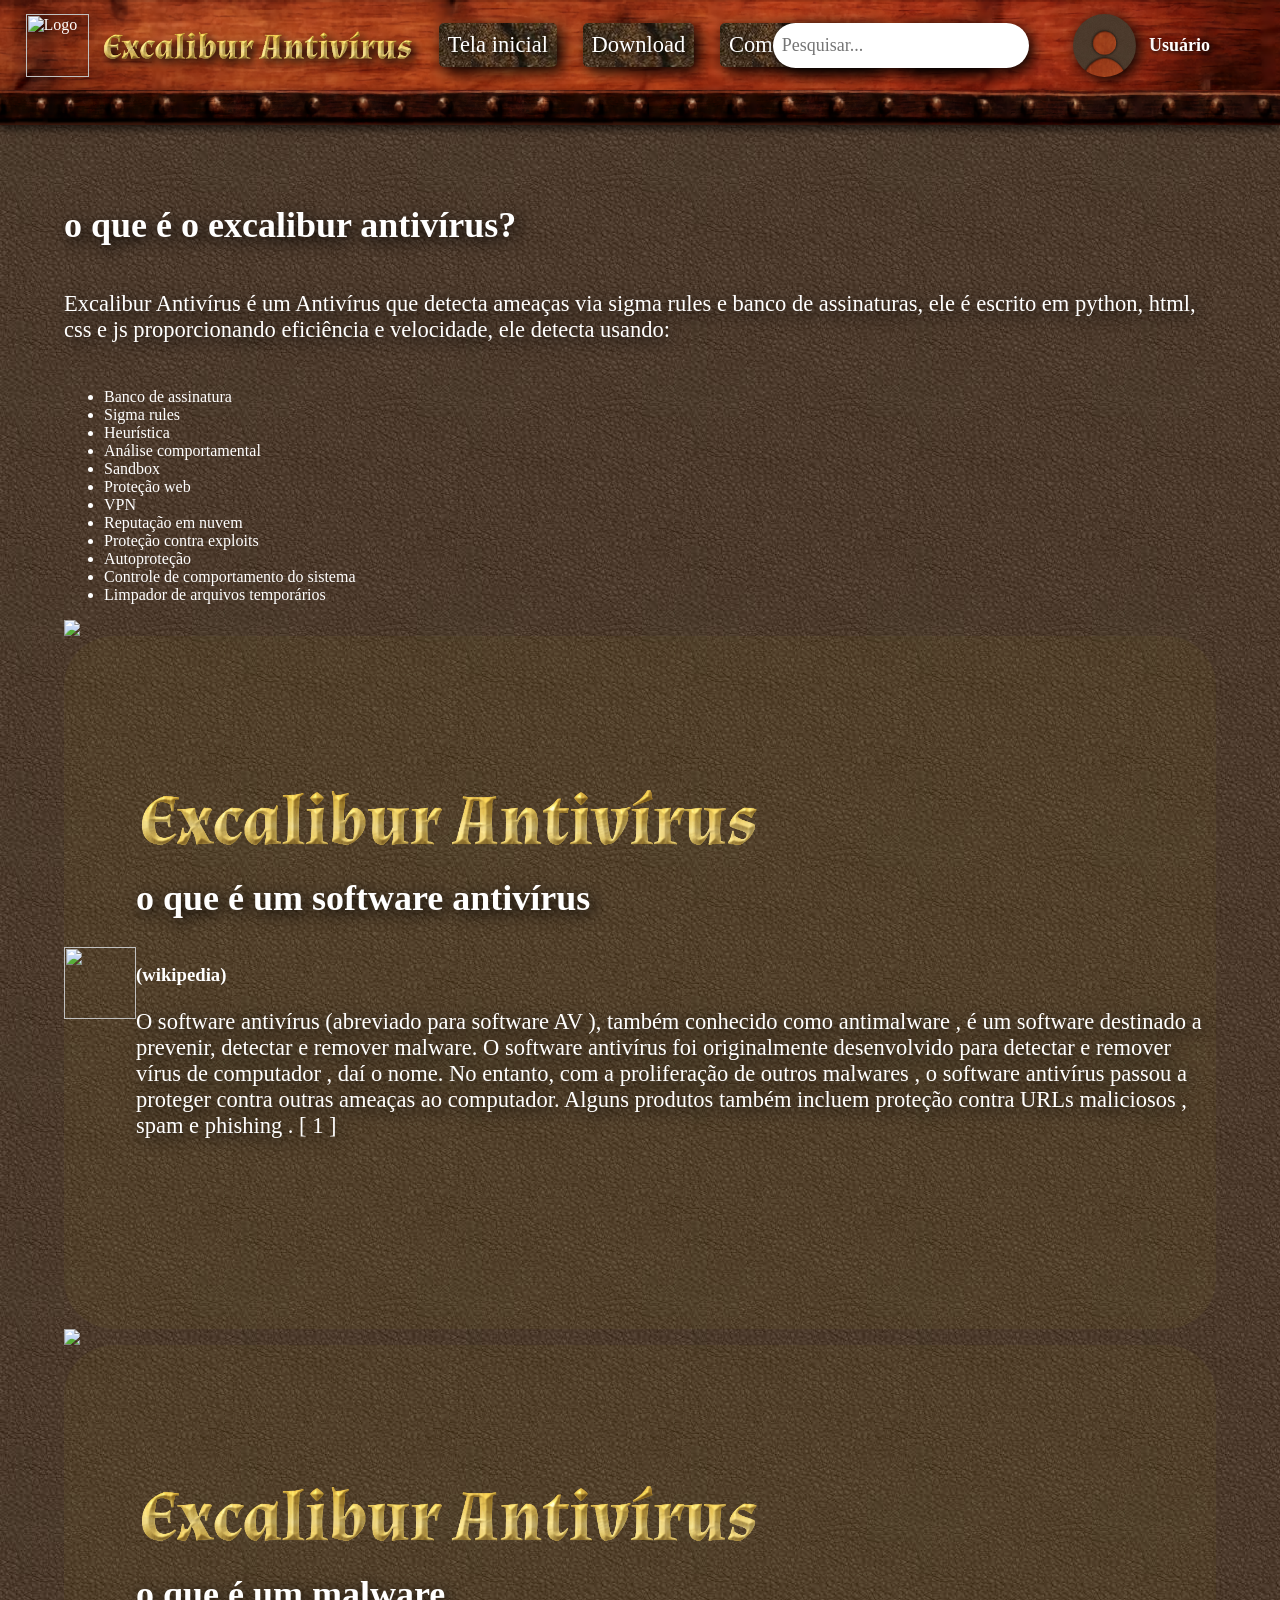
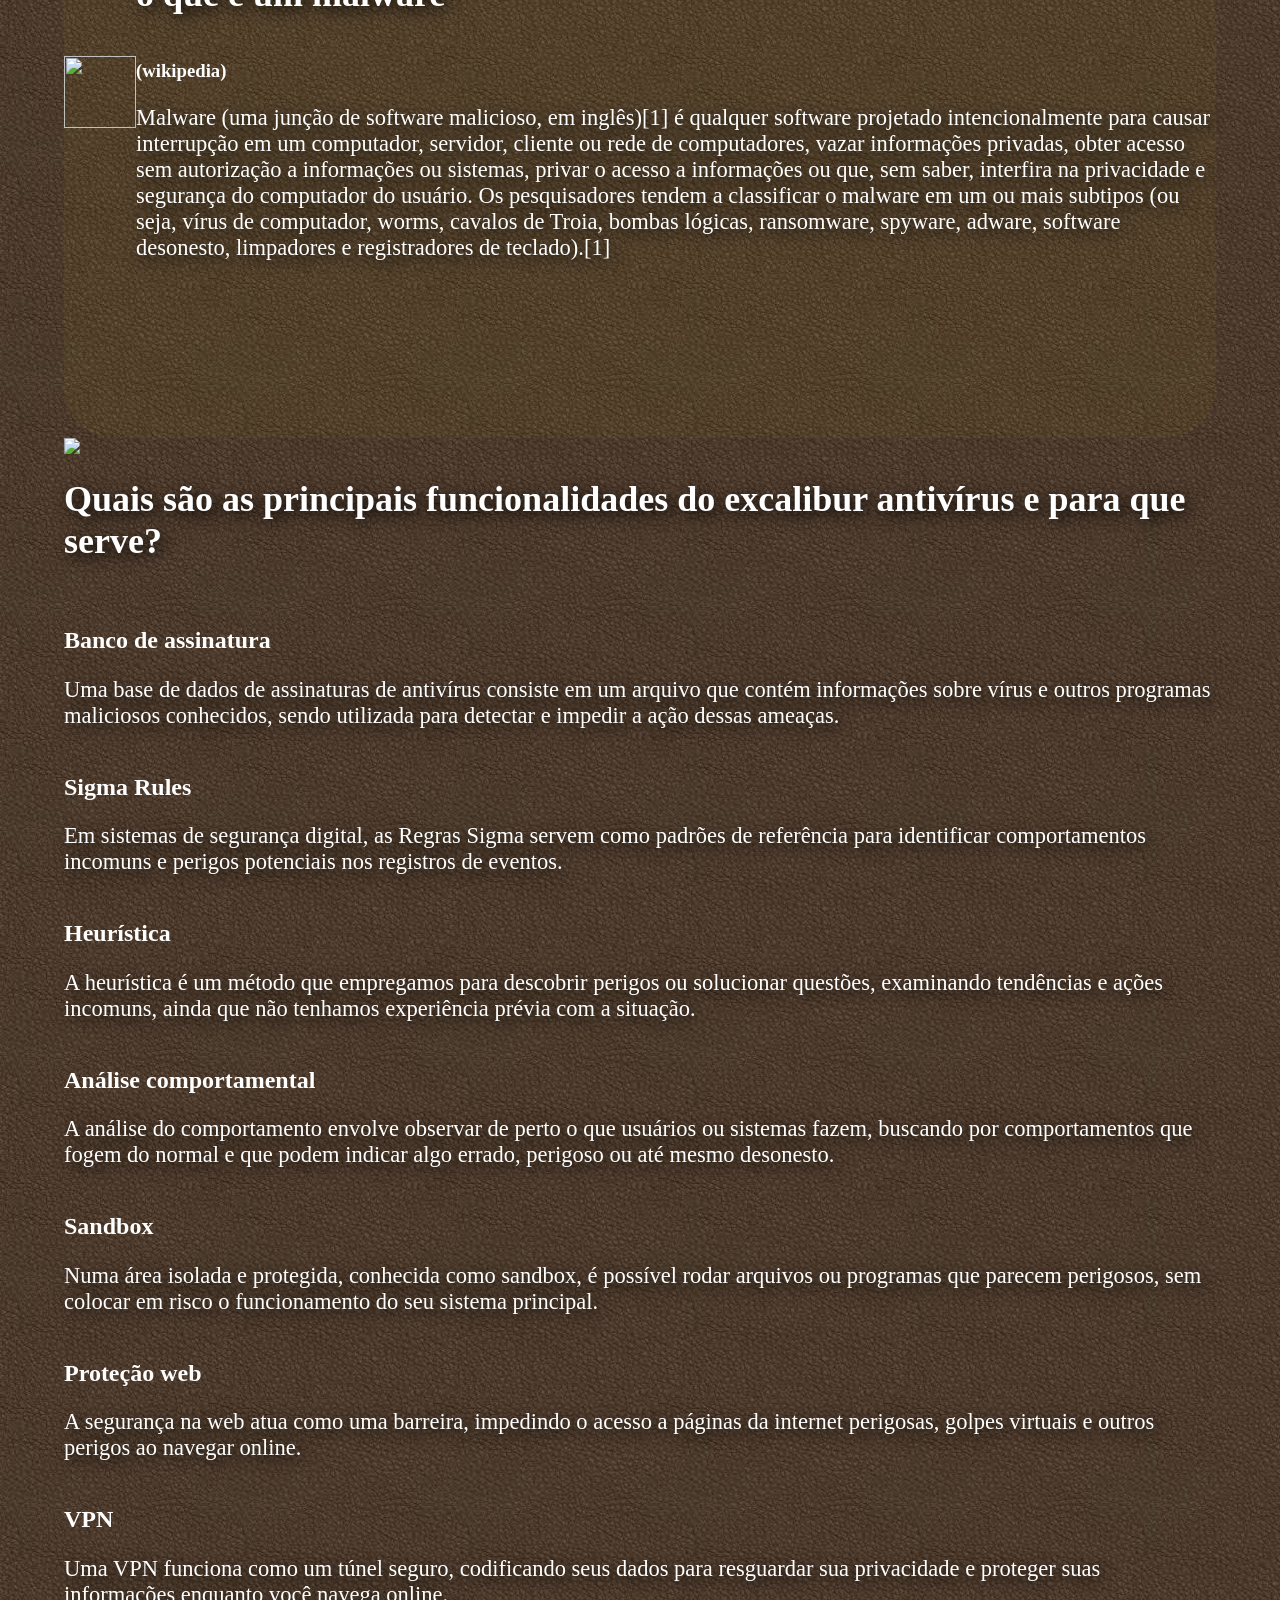
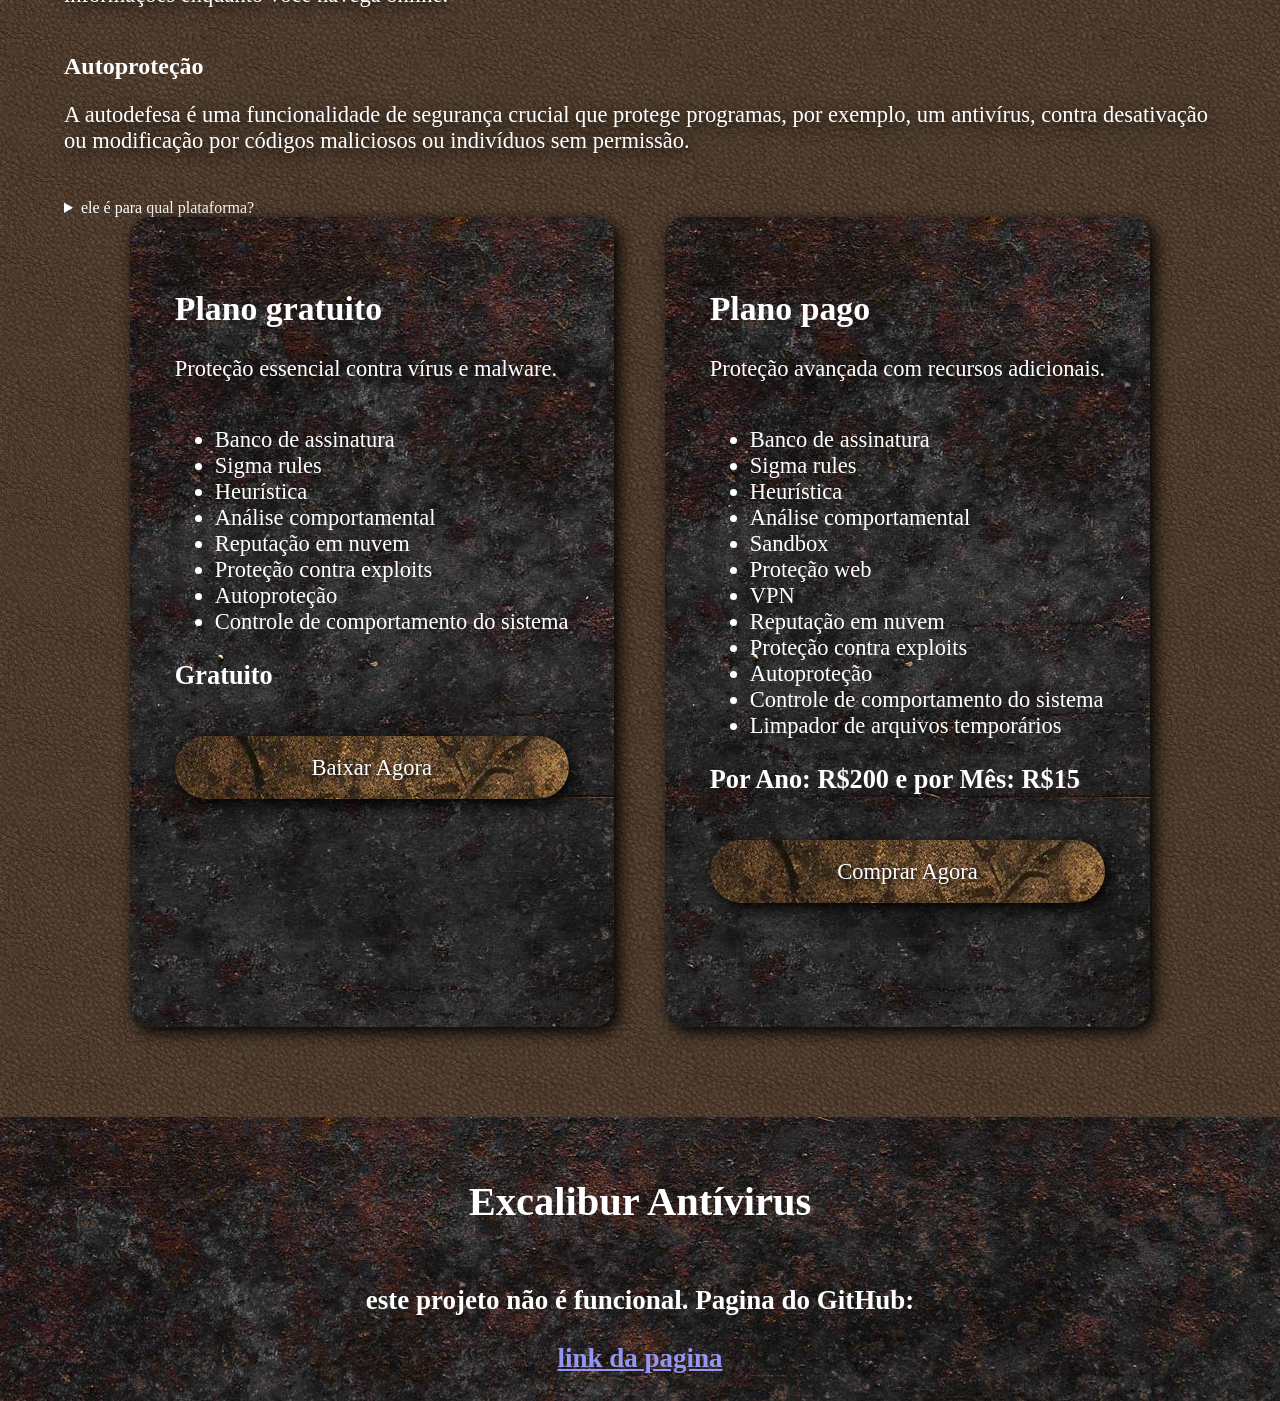
==== commit bdf37e06: "Update index.html with new content and structure" ====
--- a/index.html
+++ b/index.html
@@ -31,6 +31,7 @@
             <a>Tela inicial</a>
             <a href="download.html">Download</a>
             <a href="como-funciona.html">Como funciona</a>
+            <a href="forum.html">Forum</a>
             <div class="parte-left">
                 <input onclick="pesquisar()" class="barra-de-pesquisa" type="text" placeholder="Pesquisar..." id="pesquisa">
                 <button class="perfil-btn" id="abrir-popover-perfil">
@@ -43,22 +44,87 @@
     </div>
 
     <div class="content">
+      <div class="text-excalibur">
+        <h1> o que é o excalibur antivírus?</h1>
+        <p>Excalibur Antivírus é um Antivírus que detecta ameaças via sigma rules e banco de assinaturas, ele é escrito em python, html, css e js proporcionando eficiência e velocidade, ele detecta usando:</p>
+        <ul>
+        <li>Banco de assinatura</li>
+        <li>Sigma rules</li>
+        <li>Heurística</li>
+        <li>Análise comportamental</li>
+        <li>Sandbox</li>
+        <li>Proteção web</li>
+        <li>VPN</li>
+        <li>Reputação em nuvem</li>
+        <li>Proteção contra exploits</li>
+        <li>Autoproteção</li>
+        <li>Controle de comportamento do sistema</li>
+        <li>Limpador de arquivos temporários</li>
+        </ul>
+      </div>
+
+      <img class="divider" src="img/divider.png">
+
       <div class="center-vertical">
-        <iframe
-    src="https://player.vimeo.com/video/1189540014?loop=false&amp;byline=false&amp;portrait=false&amp;title=false&amp;speed=true&amp;transparent=0&amp;gesture=media"
-    allowfullscreen
-    allowtransparency
-    allow="autoplay"
-  ></iframe>
-  <img src="img/logo-name-better.png" alt="">
+        <img class="imagem-cavaleiro" src="img/cavaleiro.png" alt="">
+        <div class="texto-center-vertical">
+        <img src="img/logo-name-better.png" alt="">
+        <h1>o que é um software antivírus</h1>
+        <a href="https://en.wikipedia.org/wiki/Antivirus_software" target="_blank"><h3>(wikipedia)</h3><p>O software antivírus (abreviado para software AV ), também conhecido como antimalware , é um software destinado a prevenir, detectar e remover malware. O software antivírus foi originalmente desenvolvido para detectar e remover vírus de computador , daí o nome. No entanto, com a proliferação de outros malwares , o software antivírus passou a proteger contra outras ameaças ao computador. Alguns produtos também incluem proteção contra URLs maliciosos , spam e phishing . [ 1 ]</p></a>
+        </div>
       </div>
-        <h1>o que é o Excalibur Antivirus?</h1>
-        <iframe src="text.html" frameborder="0"></iframe>
-        <h1>ele é para qual plataforma?</h1>
-        <p>Ele é para Windows, Linux e MacOS</p>
-        <div>
-        <h1>o que é um Software antivírus?</h1>
-        <a href="https://en.wikipedia.org/wiki/Antivirus_software"><p><h3>(wikipedia)</h3></p><p>O software antivírus (abreviado para software AV ), também conhecido como antimalware , é um software destinado a prevenir, detectar e remover malware. O software antivírus foi originalmente desenvolvido para detectar e remover vírus de computador , daí o nome. No entanto, com a proliferação de outros malwares , o software antivírus passou a proteger contra outras ameaças ao computador. Alguns produtos também incluem proteção contra URLs maliciosos , spam e phishing . [ 1 ]</p></a>
+
+      <img class="divider" src="img/divider.png">
+
+      <div class="center-vertical">
+        <img class="imagem-cavaleiro" src="img/render-rei-virus.png" alt="">
+        <div class="texto-center-vertical">
+        <img src="img/logo-name-better.png" alt="">
+        <h1>o que é um malware</h1>
+        <a href="https://en.wikipedia.org/wiki/Antivirus_software" target="_blank"><h3>(wikipedia)</h3><p>Malware (uma junção de software malicioso, em inglês)[1] é qualquer software projetado intencionalmente para causar interrupção em um computador, servidor, cliente ou rede de computadores, vazar informações privadas, obter acesso sem autorização a informações ou sistemas, privar o acesso a informações ou que, sem saber, interfira na privacidade e segurança do computador do usuário. Os pesquisadores tendem a classificar o malware em um ou mais subtipos (ou seja, vírus de computador, worms, cavalos de Troia, bombas lógicas, ransomware, spyware, adware, software desonesto, limpadores e registradores de teclado).[1]</p></a>
+        </div>
+      </div>
+
+        <img class="divider" src="img/divider.png">
+        <h1>Quais são as principais funcionalidades do excalibur antivírus e para que serve?</h1>
+        <div class="container-coisas">
+          <div class="item">
+            <h2>Banco de assinatura</h2>
+            <p>Uma base de dados de assinaturas de antivírus consiste em um arquivo que contém informações sobre vírus e outros programas maliciosos conhecidos, sendo utilizada para detectar e impedir a ação dessas ameaças.</p>
+          </div>
+          <div class="item">
+            <h2>Sigma Rules</h2>
+            <p>Em sistemas de segurança digital, as Regras Sigma servem como padrões de referência para identificar comportamentos incomuns e perigos potenciais nos registros de eventos.</p>
+          </div>
+          <div class="item">
+            <h2>Heurística</h2>
+            <p>A heurística é um método que empregamos para descobrir perigos ou solucionar questões, examinando tendências e ações incomuns, ainda que não tenhamos experiência prévia com a situação.</p></p>
+          </div>
+          <div class="item">
+            <h2>Análise comportamental</h2>
+            <p>A análise do comportamento envolve observar de perto o que usuários ou sistemas fazem, buscando por comportamentos que fogem do normal e que podem indicar algo errado, perigoso ou até mesmo desonesto.</p>
+          </div>
+          <div class="item">
+            <h2>Sandbox</h2>
+            <p>Numa área isolada e protegida, conhecida como sandbox, é possível rodar arquivos ou programas que parecem perigosos, sem colocar em risco o funcionamento do seu sistema principal.</p>
+          </div>
+          <div class="item">
+            <h2>Proteção web</h2>
+            <p>A segurança na web atua como uma barreira, impedindo o acesso a páginas da internet perigosas, golpes virtuais e outros perigos ao navegar online.</p>
+          </div>
+          <div class="item">
+            <h2>VPN</h2>
+            <p>Uma VPN funciona como um túnel seguro, codificando seus dados para resguardar sua privacidade e proteger suas informações enquanto você navega online.</p>
+          </div>
+          <div class="item">
+            <h2>Autoproteção</h2>
+            <p>A autodefesa é uma funcionalidade de segurança crucial que protege programas, por exemplo, um antivírus, contra desativação ou modificação por códigos maliciosos ou indivíduos sem permissão.</p>
+          </div>
+      <details>
+  <summary>ele é para qual plataforma?</summary>
+
+  <p>Ele é para Windows, Linux e MacOS.</p>
+</details>
     </div>
     <div>
         <div class="planos-container">
@@ -104,7 +170,7 @@
 
     <!-- comprar-popover -->
 
-    <div id="comprar-popover" popover>
+    <div popover="manual" id="comprar-popover" popover>
   <div class="window">
     
     <div class="title-bar">
--- a/style.css
+++ b/style.css
@@ -631,4 +631,65 @@
     width: 100%;
     height: max-content;
     align-items: center;
-}+}
+.content .center-vertical {
+    width: 100%;
+    height: 77vh;
+    background-color: #ffee0008;
+    border-radius: 50px;
+    align-content: center;
+    align-items: center;
+    display: flex;
+    flex-direction: row;
+}
+.content .center-vertical img {
+    height: 8vh;
+    transition: all 0.3s ease;
+}
+.content .center-vertical img:hover {
+    height: 10vh;
+    transition: all 0.3s ease;
+}
+.content .center-vertical iframe {
+    margin: 2vh;
+    height: 60vh;
+    width: 40vw;
+    padding: none;
+    background: none;
+    transition: all 0.3s ease;
+}
+.content .center-vertical iframe:hover {
+    height: 60vh;
+    width: 50vw;
+    transition: all 0.3s ease;
+}
+.btn-comprar {
+    cursor: pointer;
+}
+.btn-baixar {
+    cursor: pointer;
+}
+a {
+    cursor: pointer;
+}
+* {
+    transition: all 0.3s ease;
+}
+footer {
+    background-image: url(img/metal-texture.jpg);
+    min-height: 20vh;
+    padding: 3vh;
+    color: white;
+    font-weight: 700;
+    font-size: 3vh;
+    display: flex;
+    justify-content: center;
+    align-content: center;
+    align-items: center;
+    flex-direction: column;
+    margin-top: 5vh;
+}
+footer a {
+    color: rgb(149, 149, 243);
+    text-decoration: underline;
+}
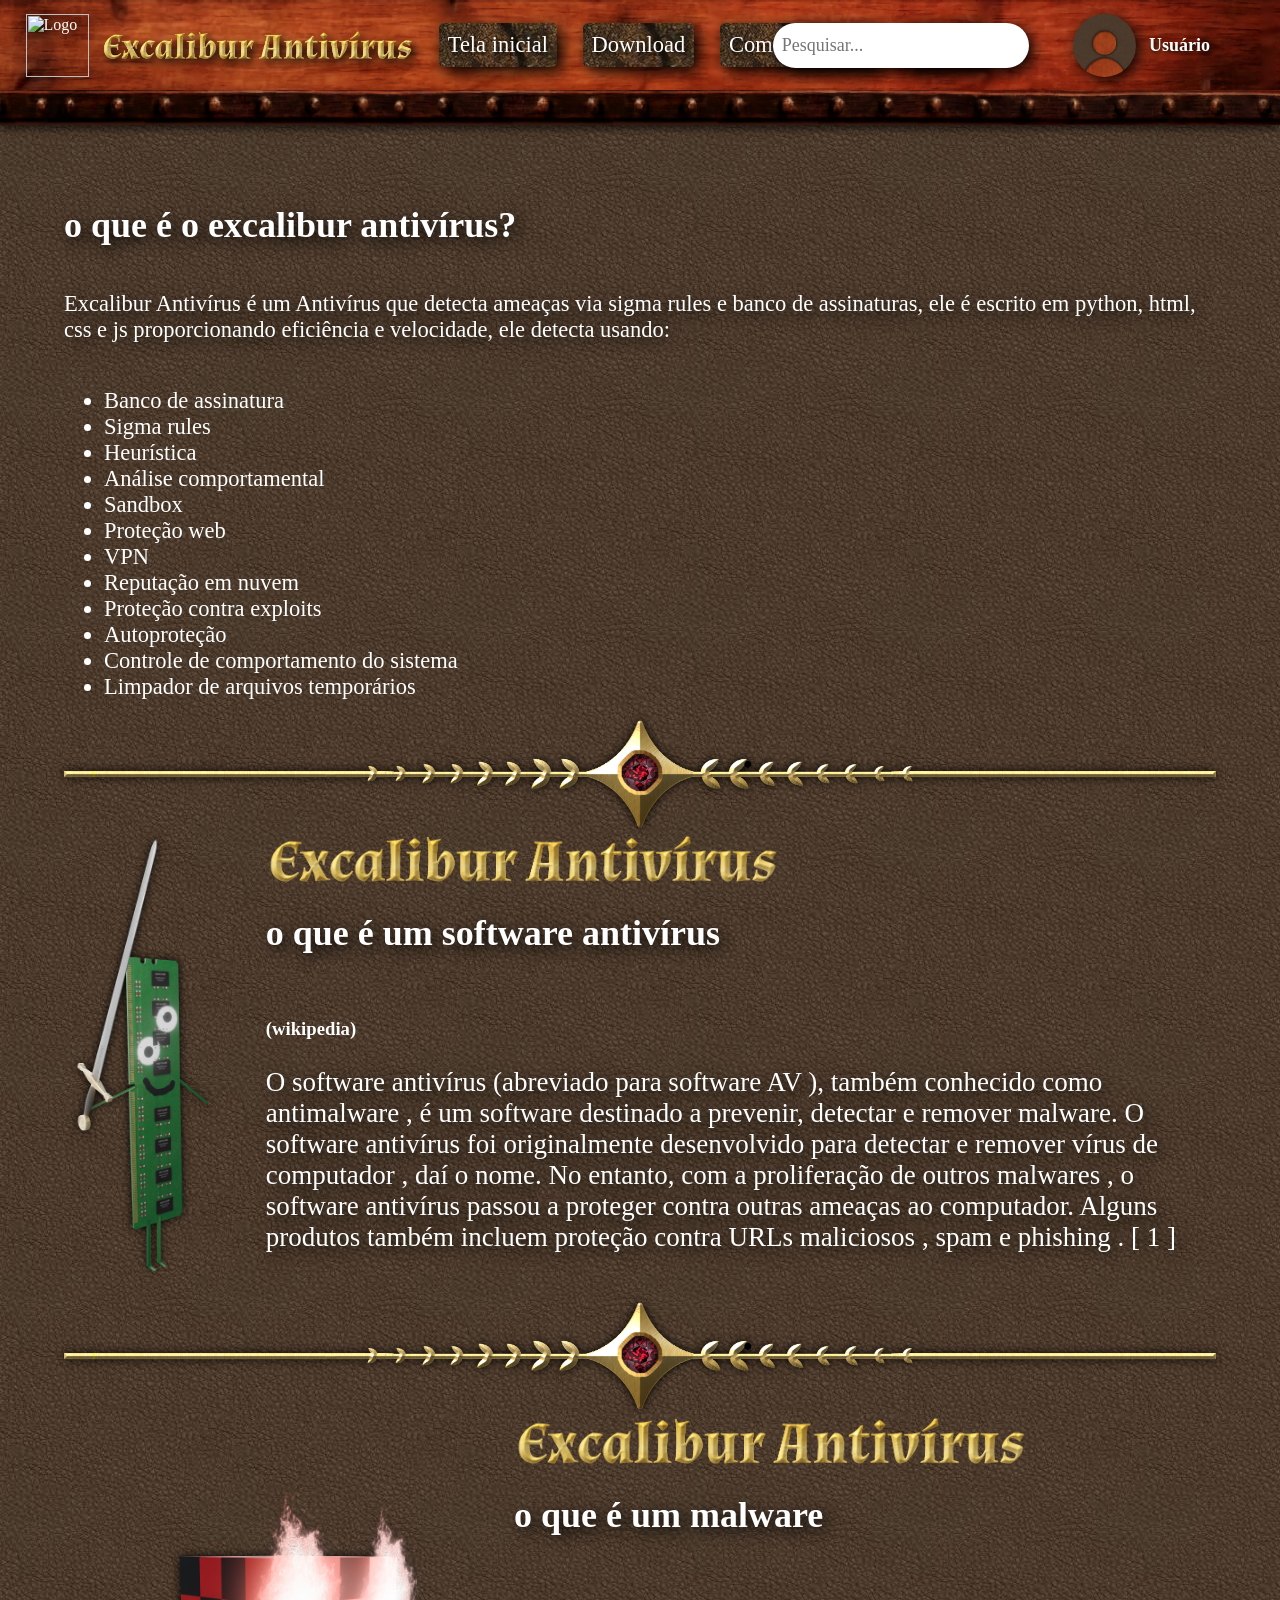
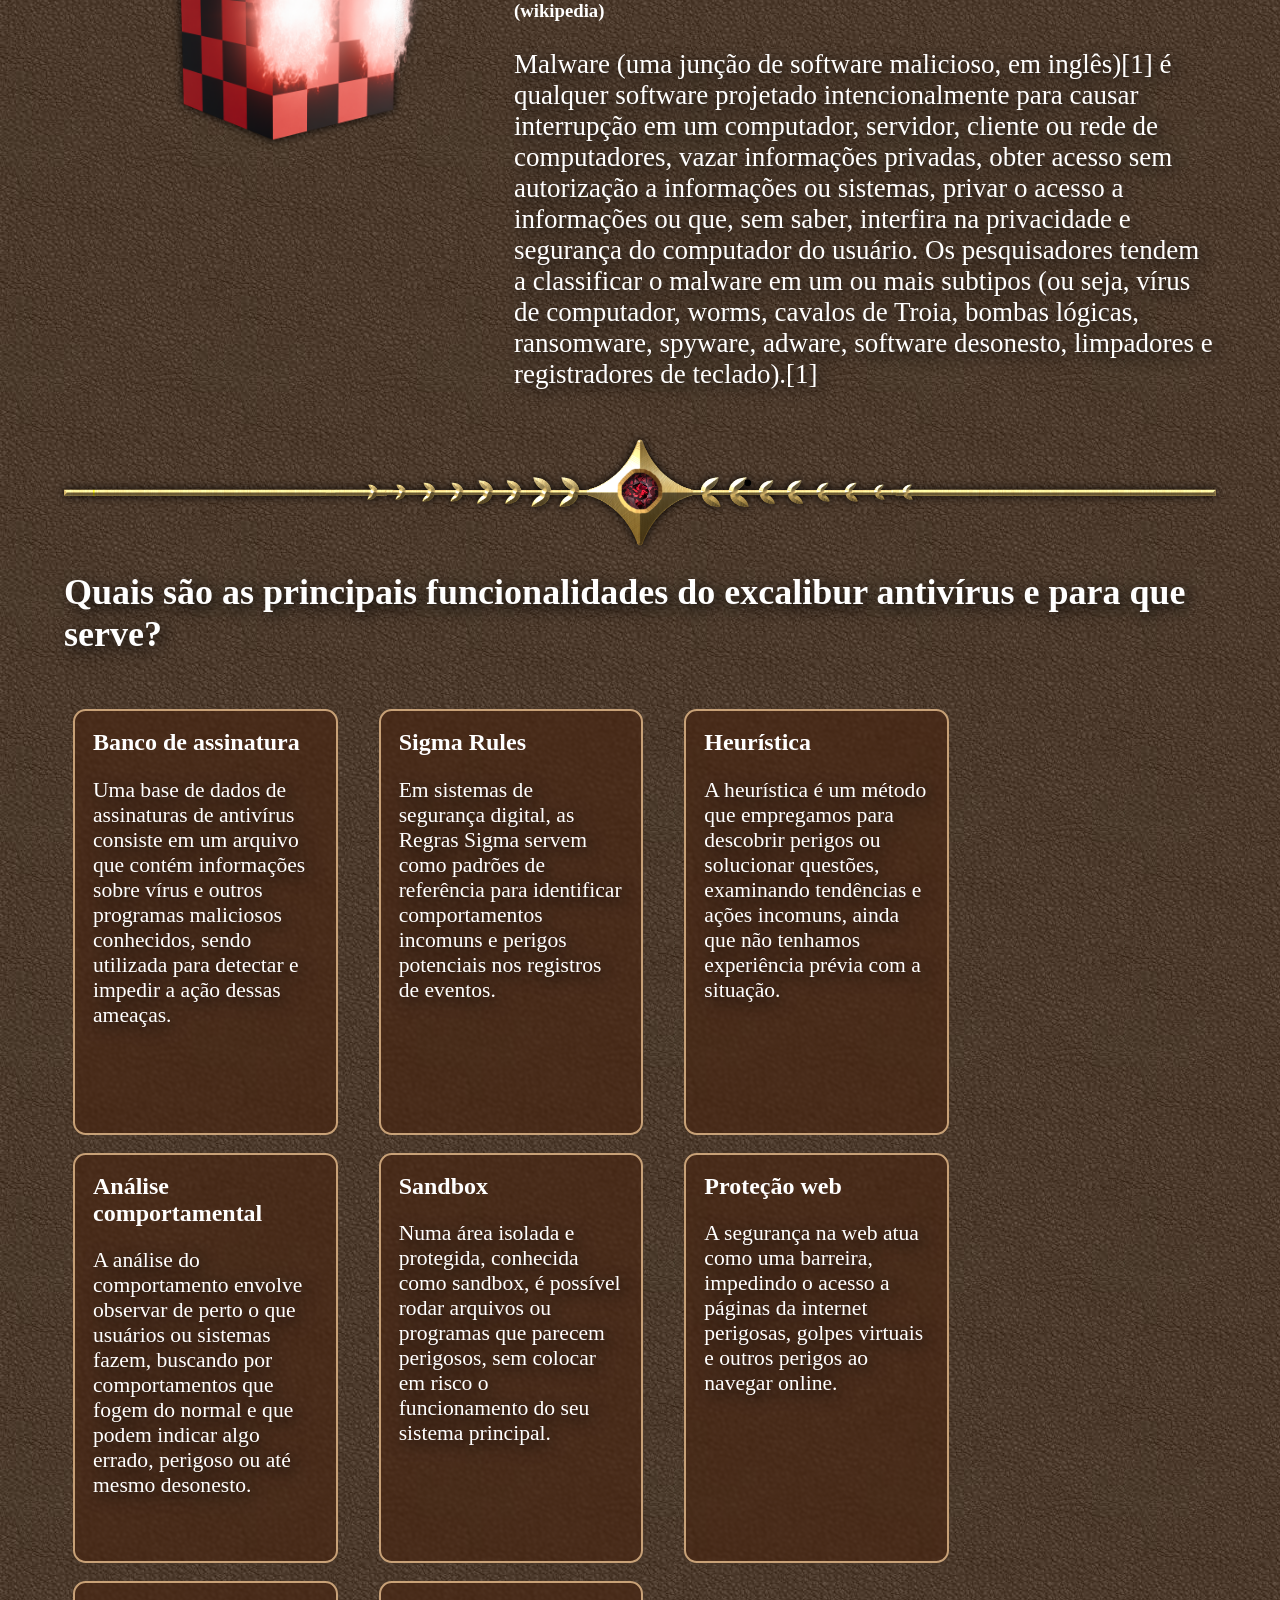
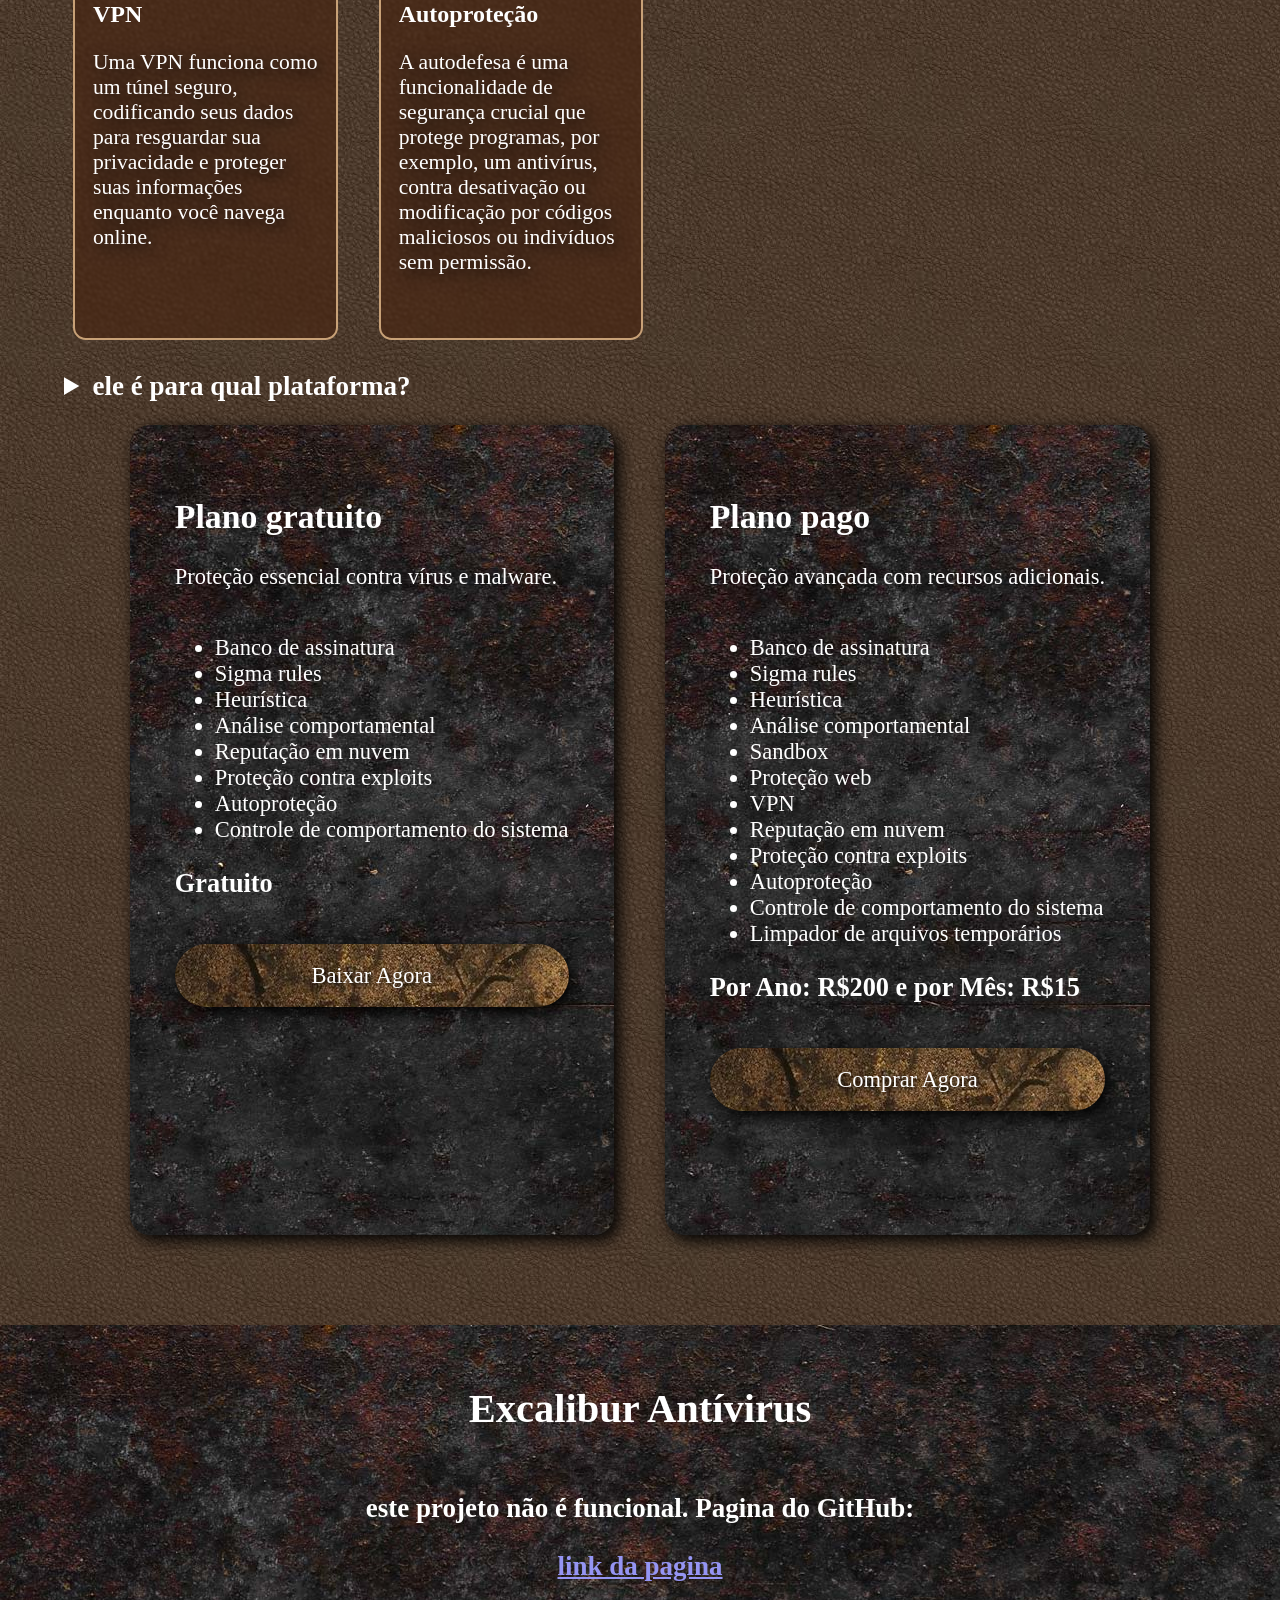
==== commit 7fdfc700: "Refactor HTML structure and content" ====
--- a/index.html
+++ b/index.html
@@ -87,6 +87,7 @@
 
         <img class="divider" src="img/divider.png">
         <h1>Quais são as principais funcionalidades do excalibur antivírus e para que serve?</h1>
+        <div class="c-c2">
         <div class="container-coisas">
           <div class="item">
             <h2>Banco de assinatura</h2>
@@ -120,13 +121,14 @@
             <h2>Autoproteção</h2>
             <p>A autodefesa é uma funcionalidade de segurança crucial que protege programas, por exemplo, um antivírus, contra desativação ou modificação por códigos maliciosos ou indivíduos sem permissão.</p>
           </div>
+    </div>
+    </div>
+    <div>
       <details>
   <summary>ele é para qual plataforma?</summary>
 
   <p>Ele é para Windows, Linux e MacOS.</p>
 </details>
-    </div>
-    <div>
         <div class="planos-container">
             <div class="plano">
                 <h2>Plano gratuito</h2>
--- a/style.css
+++ b/style.css
@@ -250,7 +250,6 @@
   background: transparent;
 }
 
-/* Fundo escuro estilo modal */
 [popover]::backdrop {
   background: rgba(0, 0, 0, 0.5);
 }
@@ -634,33 +633,37 @@
 }
 .content .center-vertical {
     width: 100%;
-    height: 77vh;
-    background-color: #ffee0008;
+    min-height: 50;
     border-radius: 50px;
-    align-content: center;
-    align-items: center;
     display: flex;
     flex-direction: row;
 }
 .content .center-vertical img {
-    height: 8vh;
+    width: 40vw;
     transition: all 0.3s ease;
 }
 .content .center-vertical img:hover {
-    height: 10vh;
-    transition: all 0.3s ease;
-}
-.content .center-vertical iframe {
-    margin: 2vh;
-    height: 60vh;
-    width: 40vw;
+    width: 45vw;
+    transition: all 0.3s ease;
+}
+.content .center-vertical .imagem-cavaleiro {
+    margin: 0;
+    height: 50vh;
+    width: auto;
     padding: none;
     background: none;
     transition: all 0.3s ease;
-}
-.content .center-vertical iframe:hover {
-    height: 60vh;
-    width: 50vw;
+    filter: drop-shadow( 0 0 5px black);
+}
+.center-vertical .texto-center-vertical {
+    display: flex;
+    flex-direction: column;
+}
+.center-vertical .texto-center-vertical p {
+    font-size: 3vh;
+}
+.content .center-vertical .imagem-cavaleiro:hover {
+    height: 55vh;
     transition: all 0.3s ease;
 }
 .btn-comprar {
@@ -693,3 +696,127 @@
     color: rgb(149, 149, 243);
     text-decoration: underline;
 }
+.divider {
+    width: 100%;
+    height: auto;
+    filter: drop-shadow(0 0 5px black);
+}
+.text-excalibur ul li {
+    font-size: 2.5vh;
+}
+.container-coisas {
+    display: flex;
+    gap: 2%;
+    height: auto;
+    flex-wrap: wrap;
+    width: 100%;
+}
+.item:nth-child(1),
+.item:nth-child(2),
+.item:nth-child(3),
+.item:nth-child(4),
+.item:nth-child(5),
+.item:nth-child(6),
+.item:nth-child(7),
+.item:nth-child(8) {
+    width: 19.5%;
+    min-height:30vh;
+    margin: 1vh;
+    background-color: #45180064;
+    border-radius: 1vw;
+    padding: 2vh;
+    border: 2px solid #c8a177;
+    backdrop-filter: blur(1px);
+}
+.item:nth-child(1):hover,
+.item:nth-child(2):hover,
+.item:nth-child(3):hover,
+.item:nth-child(4):hover,
+.item:nth-child(5):hover,
+.item:nth-child(6):hover,
+.item:nth-child(7):hover,
+.item:nth-child(8):hover {
+    width: 21%;
+    border: 2px solid #d6bb57;
+    margin: 1vh;
+    background-color: #451800ab;
+}
+.container-coisas .item {
+    display: flex;
+    flex-direction: column;
+}
+.container-coisas .item h2 {
+    margin: 0;
+}
+.container-coisas .item p {
+    font-size: 2.4vh;
+}
+summary {
+    margin-top: 2.5vh;
+    margin-bottom: 2.5vh;
+    cursor:pointer;
+    font-weight:bold;
+}
+summary {
+    font-size: 3vh;
+}
+table, th, td {
+    border: none;
+    border-collapse: collapse;
+}
+
+table {
+    width: 100%;
+    color: white;
+    text-align: left;
+    background-color: rgba(40, 22, 9, 0.734);
+    outline: none;
+    border: none;
+    border: 4px solid rgb(87, 33, 10);
+}
+table th {
+    background-image: url(img/topbar-bg.png);
+    padding: 1vh;
+    background-size: cover;
+}
+table tbody td {
+    outline: none;
+    padding: 1vh;
+    display: flex;
+    flex-direction: row;
+    margin-left: 1%;
+    margin-right: 1%;
+    align-content: center;
+    align-items: center;
+    cursor: pointer;
+}
+table tbody tr:not(:last-child) td {
+    border-bottom: 4px solid rgba(98, 32, 4, 0.36);
+}
+table tbody td img {
+    height: 10vh;
+}
+table tbody td h4 {
+    margin-left: 3%;
+}
+table tbody td:hover {
+    height: calc-size(auto, size + 3vh);
+}
+.right-flex {
+    width: 100%;
+    display: flex;
+    justify-content: right;
+    align-items: center;
+    align-content: center;
+}
+.right-flex h4 {
+    margin-left: 5%;
+    margin-right: 5%;
+}
+table hr {
+    margin: 0;
+    width: 4px;
+    height: 100%;
+    background-color: rgba(98, 32, 4, 0.556);
+    border: none;
+}
